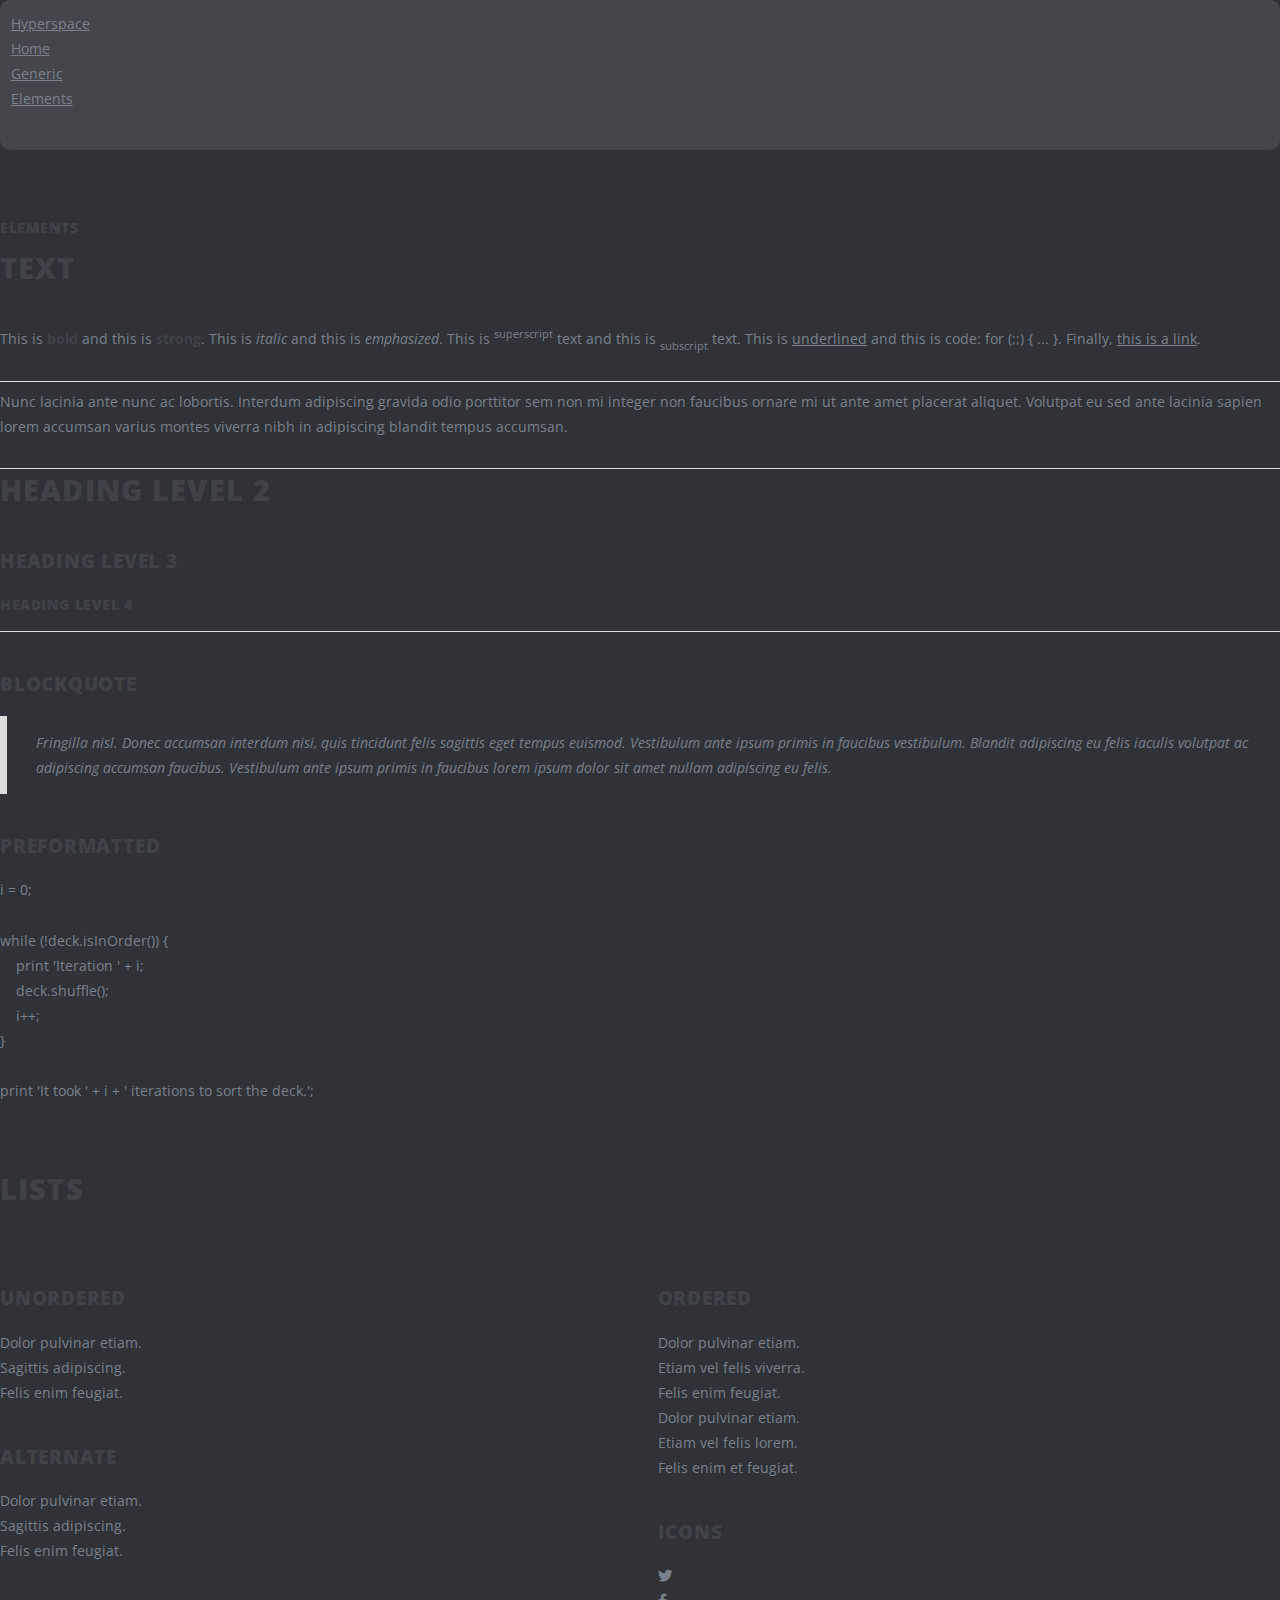
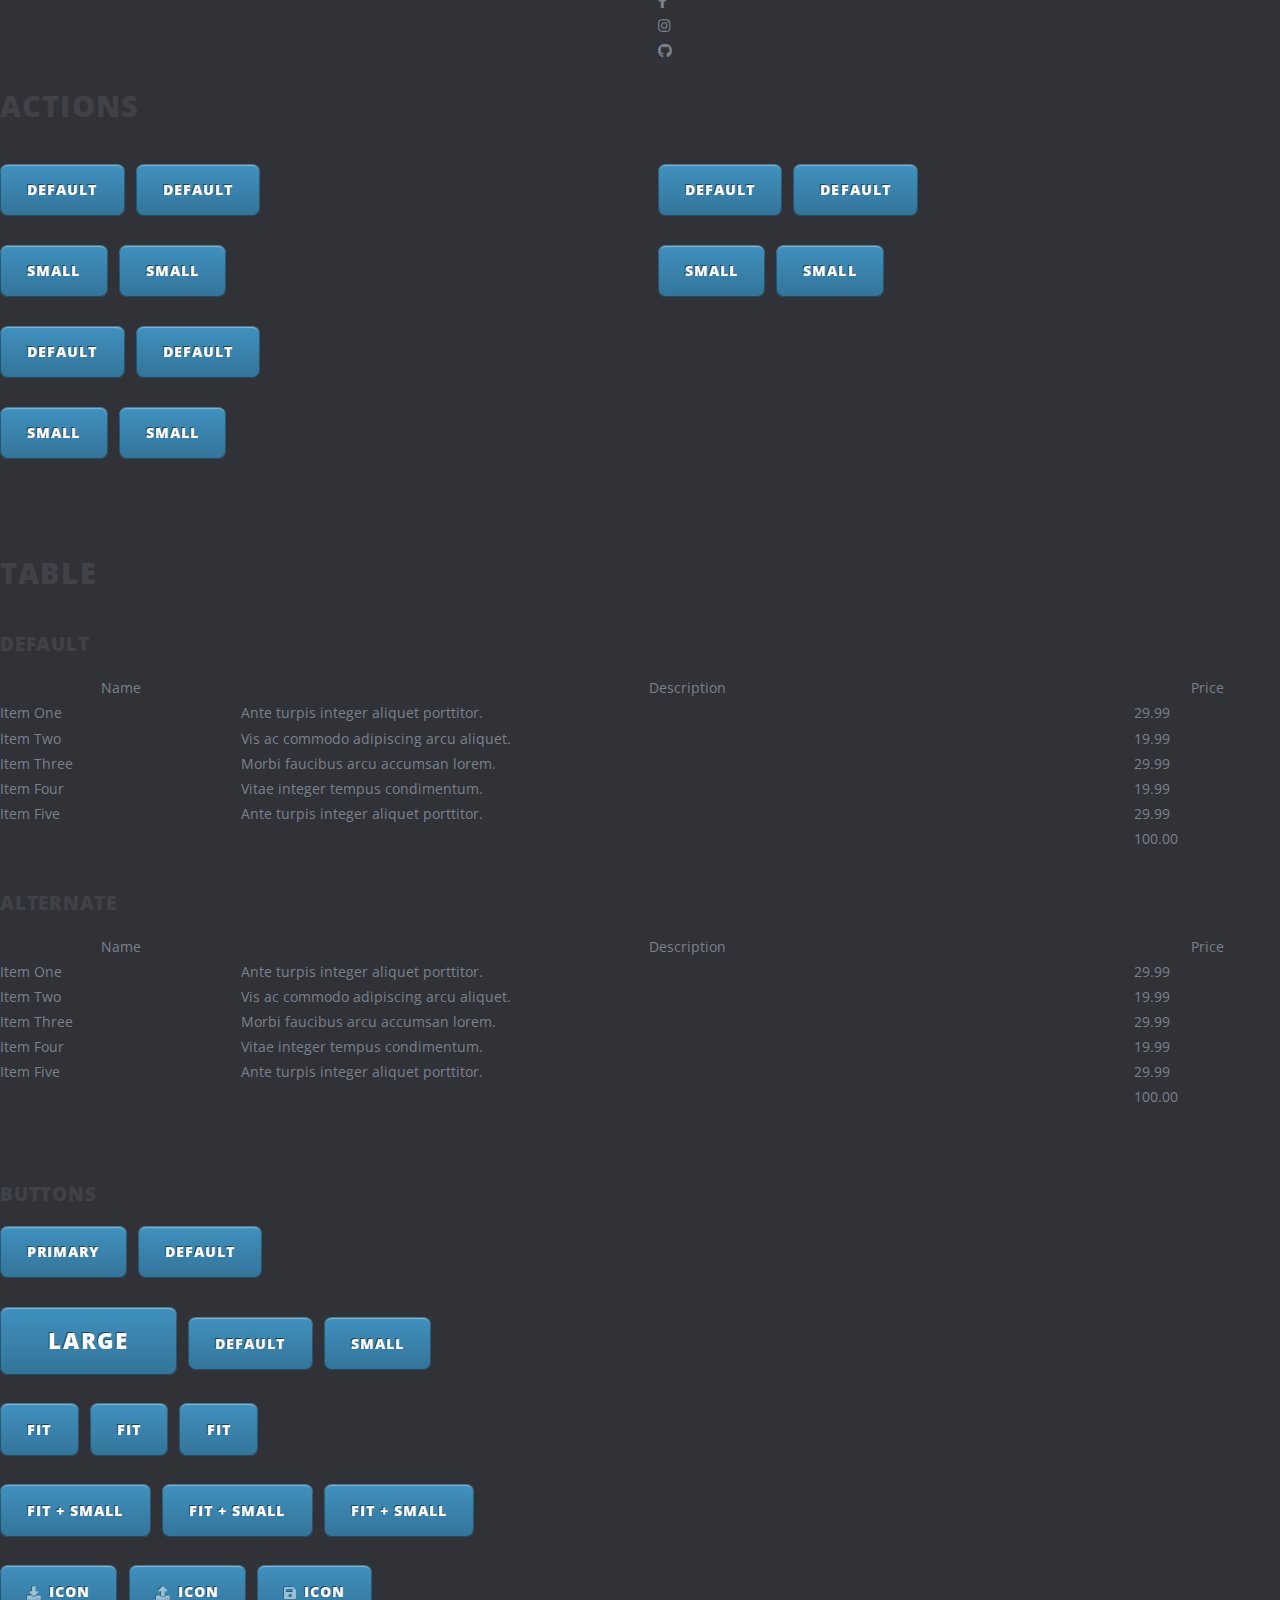
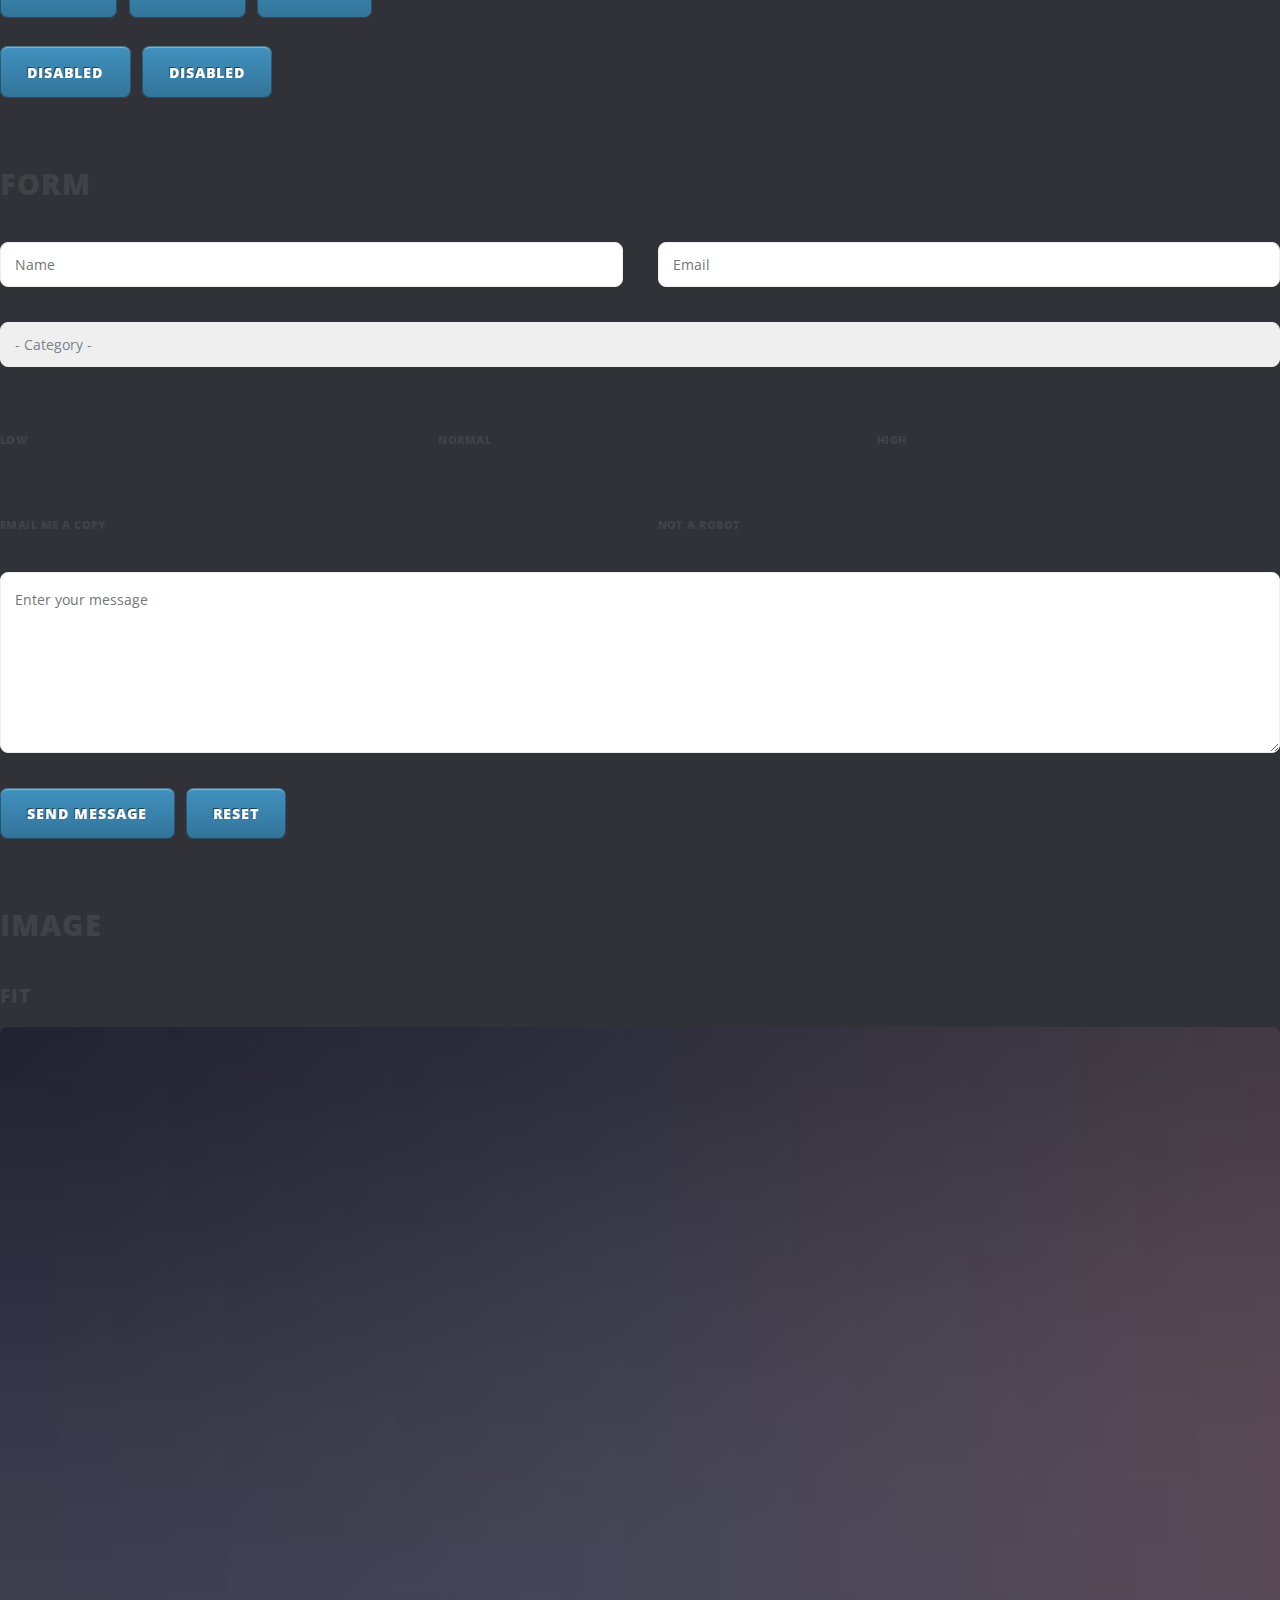
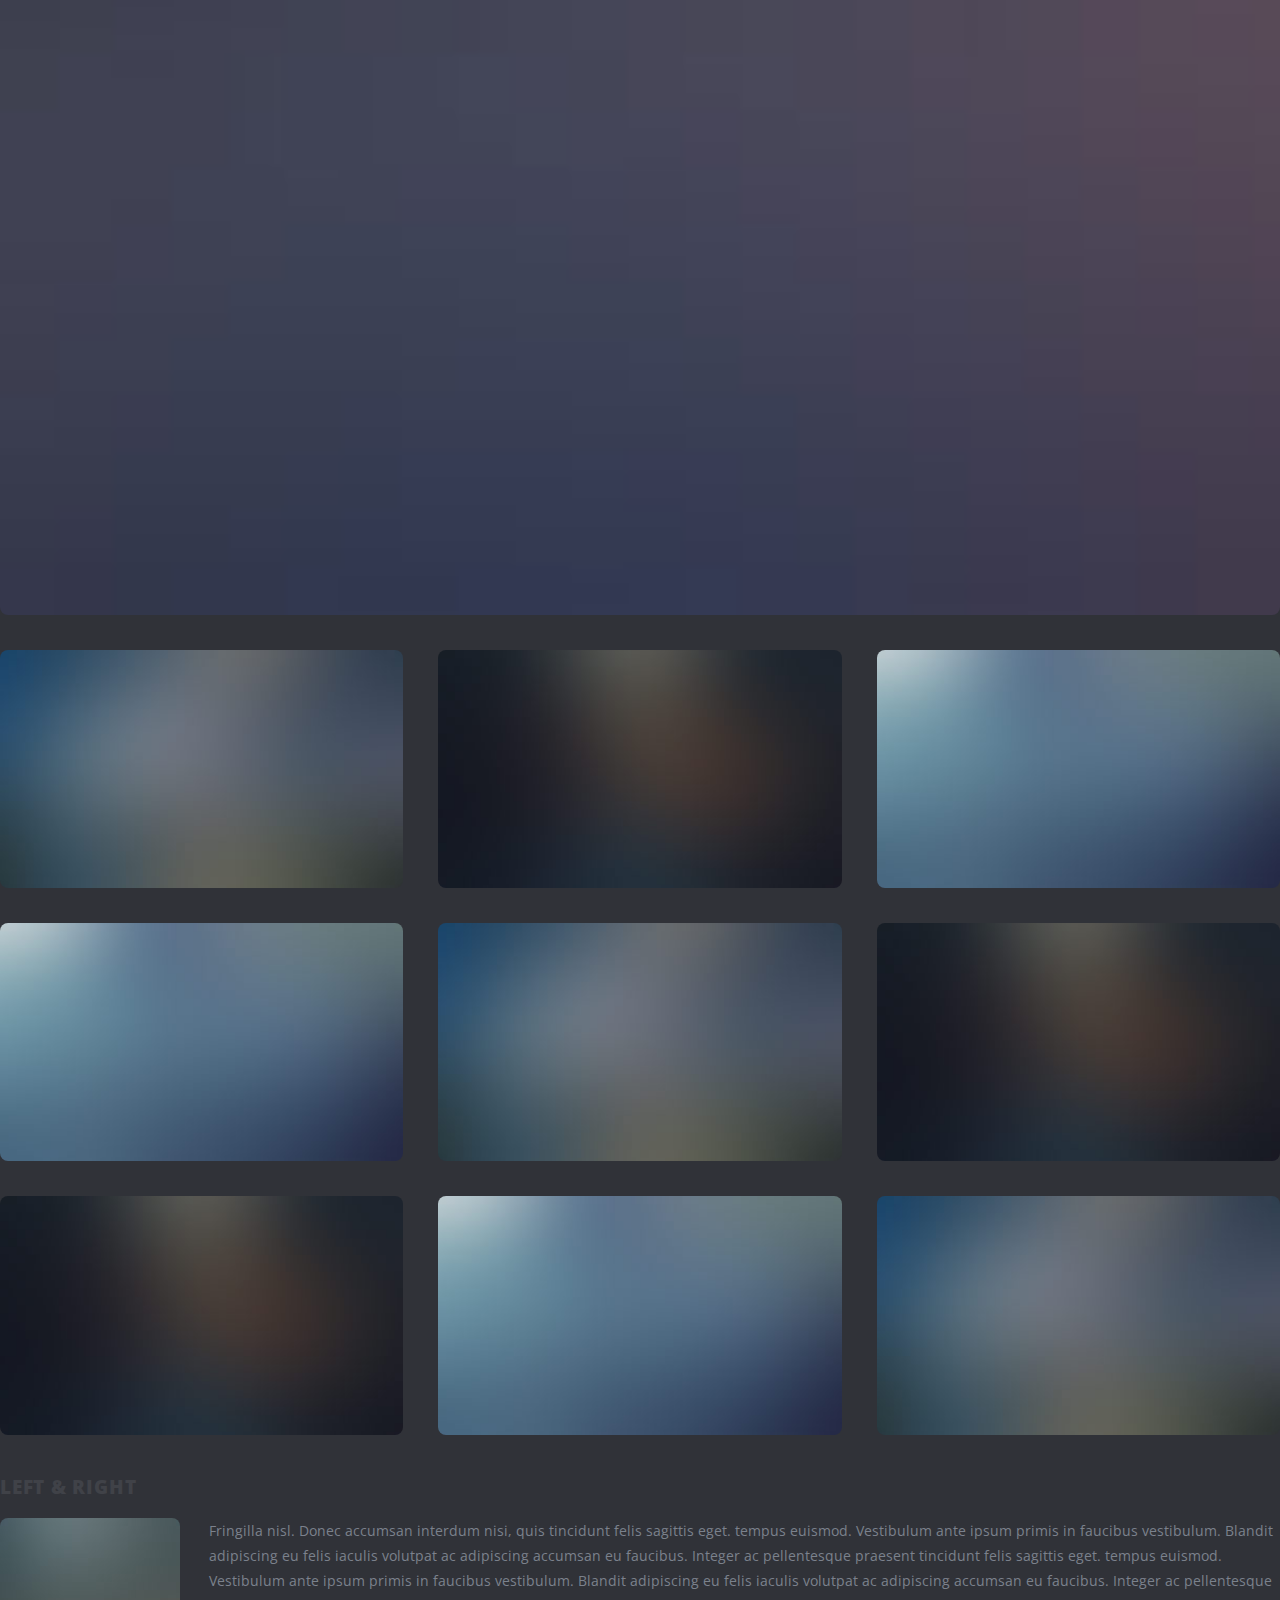
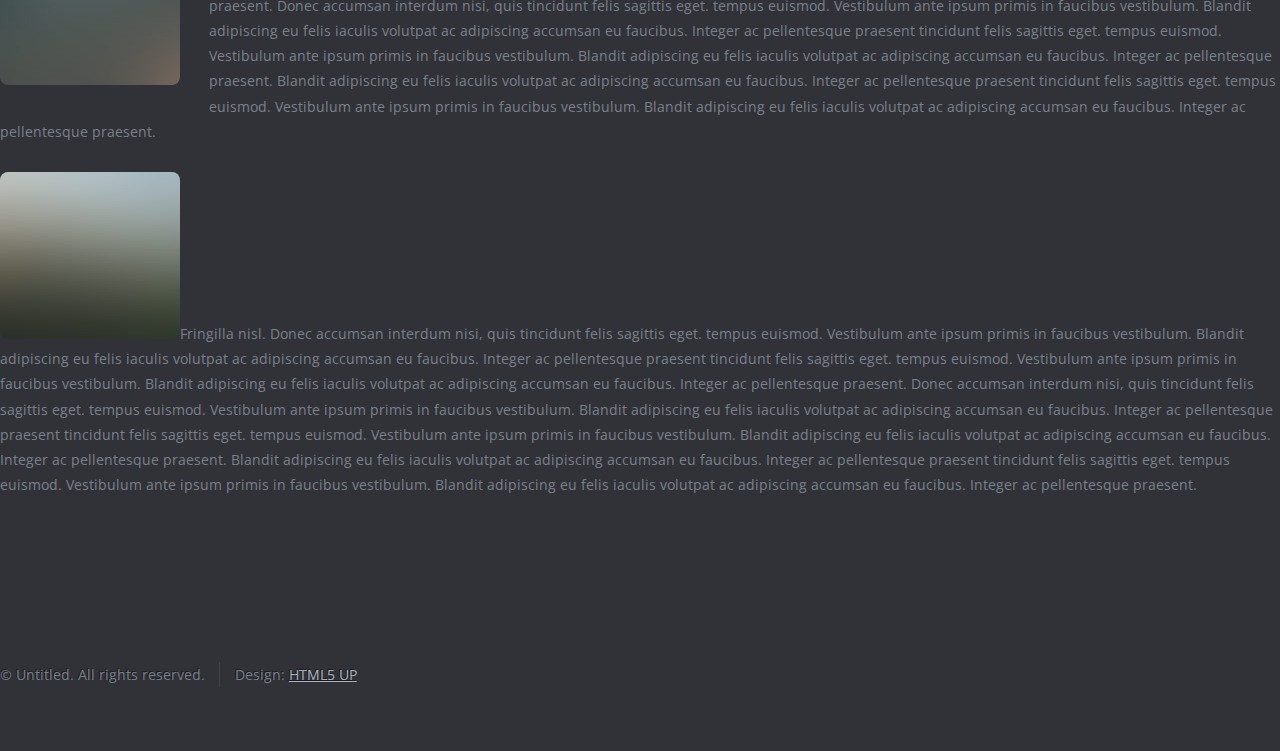
==== elements.html @ 019f1111 "nuevo inicio" ====
<!DOCTYPE HTML>
<!--
	Hyperspace by HTML5 UP
	html5up.net | @ajlkn
	Free for personal and commercial use under the CCA 3.0 license (html5up.net/license)
-->
<html>
	<head>
		<title>Elements - Hyperspace by HTML5 UP</title>
		<meta charset="utf-8" />
		<meta name="viewport" content="width=device-width, initial-scale=1, user-scalable=no" />
		<link rel="stylesheet" href="assets/css/main.css" />
		<noscript><link rel="stylesheet" href="assets/css/noscript.css" /></noscript>
	</head>
	<body class="is-preload">

		<!-- Header -->
			<header id="header">
				<a href="index.html" class="title">Hyperspace</a>
				<nav>
					<ul>
						<li><a href="index.html">Home</a></li>
						<li><a href="generic.html">Generic</a></li>
						<li><a href="elements.html"  class="active">Elements</a></li>
					</ul>
				</nav>
			</header>

		<!-- Wrapper -->
			<div id="wrapper">

				<!-- Main -->
					<section id="main" class="wrapper">
						<div class="inner">
							<h1 class="major">Elements</h1>

							<!-- Text -->
								<section>
									<h2>Text</h2>
									<p>This is <b>bold</b> and this is <strong>strong</strong>. This is <i>italic</i> and this is <em>emphasized</em>.
									This is <sup>superscript</sup> text and this is <sub>subscript</sub> text.
									This is <u>underlined</u> and this is code: <code>for (;;) { ... }</code>. Finally, <a href="#">this is a link</a>.</p>
									<hr />
									<p>Nunc lacinia ante nunc ac lobortis. Interdum adipiscing gravida odio porttitor sem non mi integer non faucibus ornare mi ut ante amet placerat aliquet. Volutpat eu sed ante lacinia sapien lorem accumsan varius montes viverra nibh in adipiscing blandit tempus accumsan.</p>
									<hr />
									<h2>Heading Level 2</h2>
									<h3>Heading Level 3</h3>
									<h4>Heading Level 4</h4>
									<hr />
									<h3>Blockquote</h3>
									<blockquote>Fringilla nisl. Donec accumsan interdum nisi, quis tincidunt felis sagittis eget tempus euismod. Vestibulum ante ipsum primis in faucibus vestibulum. Blandit adipiscing eu felis iaculis volutpat ac adipiscing accumsan faucibus. Vestibulum ante ipsum primis in faucibus lorem ipsum dolor sit amet nullam adipiscing eu felis.</blockquote>
									<h3>Preformatted</h3>
									<pre><code>i = 0;

while (!deck.isInOrder()) {
    print 'Iteration ' + i;
    deck.shuffle();
    i++;
}

print 'It took ' + i + ' iterations to sort the deck.';</code></pre>
								</section>

							<!-- Lists -->
								<section>
									<h2>Lists</h2>
									<div class="row">
										<div class="col-6 col-12-medium">
											<h3>Unordered</h3>
											<ul>
												<li>Dolor pulvinar etiam.</li>
												<li>Sagittis adipiscing.</li>
												<li>Felis enim feugiat.</li>
											</ul>
											<h3>Alternate</h3>
											<ul class="alt">
												<li>Dolor pulvinar etiam.</li>
												<li>Sagittis adipiscing.</li>
												<li>Felis enim feugiat.</li>
											</ul>
										</div>
										<div class="col-6 col-12-medium">
											<h3>Ordered</h3>
											<ol>
												<li>Dolor pulvinar etiam.</li>
												<li>Etiam vel felis viverra.</li>
												<li>Felis enim feugiat.</li>
												<li>Dolor pulvinar etiam.</li>
												<li>Etiam vel felis lorem.</li>
												<li>Felis enim et feugiat.</li>
											</ol>
											<h3>Icons</h3>
											<ul class="icons">
												<li><a href="#" class="icon brands fa-twitter"><span class="label">Twitter</span></a></li>
												<li><a href="#" class="icon brands fa-facebook-f"><span class="label">Facebook</span></a></li>
												<li><a href="#" class="icon brands fa-instagram"><span class="label">Instagram</span></a></li>
												<li><a href="#" class="icon brands fa-github"><span class="label">Github</span></a></li>
											</ul>
										</div>
									</div>
									<h2>Actions</h2>
									<div class="row">
										<div class="col-6 col-12-medium">
											<ul class="actions">
												<li><a href="#" class="button primary">Default</a></li>
												<li><a href="#" class="button">Default</a></li>
											</ul>
											<ul class="actions small">
												<li><a href="#" class="button primary small">Small</a></li>
												<li><a href="#" class="button small">Small</a></li>
											</ul>
											<ul class="actions stacked">
												<li><a href="#" class="button primary">Default</a></li>
												<li><a href="#" class="button">Default</a></li>
											</ul>
											<ul class="actions stacked">
												<li><a href="#" class="button primary small">Small</a></li>
												<li><a href="#" class="button small">Small</a></li>
											</ul>
										</div>
										<div class="col-6 col-12-medium">
											<ul class="actions stacked">
												<li><a href="#" class="button primary fit">Default</a></li>
												<li><a href="#" class="button fit">Default</a></li>
											</ul>
											<ul class="actions stacked">
												<li><a href="#" class="button primary small fit">Small</a></li>
												<li><a href="#" class="button small fit">Small</a></li>
											</ul>
										</div>
									</div>
								</section>

							<!-- Table -->
								<section>
									<h2>Table</h2>
									<h3>Default</h3>
									<div class="table-wrapper">
										<table>
											<thead>
												<tr>
													<th>Name</th>
													<th>Description</th>
													<th>Price</th>
												</tr>
											</thead>
											<tbody>
												<tr>
													<td>Item One</td>
													<td>Ante turpis integer aliquet porttitor.</td>
													<td>29.99</td>
												</tr>
												<tr>
													<td>Item Two</td>
													<td>Vis ac commodo adipiscing arcu aliquet.</td>
													<td>19.99</td>
												</tr>
												<tr>
													<td>Item Three</td>
													<td> Morbi faucibus arcu accumsan lorem.</td>
													<td>29.99</td>
												</tr>
												<tr>
													<td>Item Four</td>
													<td>Vitae integer tempus condimentum.</td>
													<td>19.99</td>
												</tr>
												<tr>
													<td>Item Five</td>
													<td>Ante turpis integer aliquet porttitor.</td>
													<td>29.99</td>
												</tr>
											</tbody>
											<tfoot>
												<tr>
													<td colspan="2"></td>
													<td>100.00</td>
												</tr>
											</tfoot>
										</table>
									</div>

									<h3>Alternate</h3>
									<div class="table-wrapper">
										<table class="alt">
											<thead>
												<tr>
													<th>Name</th>
													<th>Description</th>
													<th>Price</th>
												</tr>
											</thead>
											<tbody>
												<tr>
													<td>Item One</td>
													<td>Ante turpis integer aliquet porttitor.</td>
													<td>29.99</td>
												</tr>
												<tr>
													<td>Item Two</td>
													<td>Vis ac commodo adipiscing arcu aliquet.</td>
													<td>19.99</td>
												</tr>
												<tr>
													<td>Item Three</td>
													<td> Morbi faucibus arcu accumsan lorem.</td>
													<td>29.99</td>
												</tr>
												<tr>
													<td>Item Four</td>
													<td>Vitae integer tempus condimentum.</td>
													<td>19.99</td>
												</tr>
												<tr>
													<td>Item Five</td>
													<td>Ante turpis integer aliquet porttitor.</td>
													<td>29.99</td>
												</tr>
											</tbody>
											<tfoot>
												<tr>
													<td colspan="2"></td>
													<td>100.00</td>
												</tr>
											</tfoot>
										</table>
									</div>
								</section>

							<!-- Buttons -->
								<section>
									<h3>Buttons</h3>
									<ul class="actions">
										<li><a href="#" class="button primary">Primary</a></li>
										<li><a href="#" class="button">Default</a></li>
									</ul>
									<ul class="actions">
										<li><a href="#" class="button large">Large</a></li>
										<li><a href="#" class="button">Default</a></li>
										<li><a href="#" class="button small">Small</a></li>
									</ul>
									<ul class="actions fit">
										<li><a href="#" class="button primary fit">Fit</a></li>
										<li><a href="#" class="button fit">Fit</a></li>
										<li><a href="#" class="button fit">Fit</a></li>
									</ul>
									<ul class="actions fit small">
										<li><a href="#" class="button primary fit small">Fit + Small</a></li>
										<li><a href="#" class="button fit small">Fit + Small</a></li>
										<li><a href="#" class="button fit small">Fit + Small</a></li>
									</ul>
									<ul class="actions">
										<li><a href="#" class="button primary icon solid fa-download">Icon</a></li>
										<li><a href="#" class="button icon solid fa-upload">Icon</a></li>
										<li><a href="#" class="button icon solid fa-save">Icon</a></li>
									</ul>
									<ul class="actions">
										<li><span class="button primary disabled">Disabled</span></li>
										<li><span class="button disabled">Disabled</span></li>
									</ul>
								</section>

							<!-- Form -->
								<section>
									<h2>Form</h2>
									<form method="post" action="#">
										<div class="row gtr-uniform">
											<div class="col-6 col-12-xsmall">
												<input type="text" name="demo-name" id="demo-name" value="" placeholder="Name" />
											</div>
											<div class="col-6 col-12-xsmall">
												<input type="email" name="demo-email" id="demo-email" value="" placeholder="Email" />
											</div>
											<div class="col-12">
												<select name="demo-category" id="demo-category">
													<option value="">- Category -</option>
													<option value="1">Manufacturing</option>
													<option value="1">Shipping</option>
													<option value="1">Administration</option>
													<option value="1">Human Resources</option>
												</select>
											</div>
											<div class="col-4 col-12-small">
												<input type="radio" id="demo-priority-low" name="demo-priority" checked>
												<label for="demo-priority-low">Low</label>
											</div>
											<div class="col-4 col-12-small">
												<input type="radio" id="demo-priority-normal" name="demo-priority">
												<label for="demo-priority-normal">Normal</label>
											</div>
											<div class="col-4 col-12-small">
												<input type="radio" id="demo-priority-high" name="demo-priority">
												<label for="demo-priority-high">High</label>
											</div>
											<div class="col-6 col-12-small">
												<input type="checkbox" id="demo-copy" name="demo-copy">
												<label for="demo-copy">Email me a copy</label>
											</div>
											<div class="col-6 col-12-small">
												<input type="checkbox" id="demo-human" name="demo-human" checked>
												<label for="demo-human">Not a robot</label>
											</div>
											<div class="col-12">
												<textarea name="demo-message" id="demo-message" placeholder="Enter your message" rows="6"></textarea>
											</div>
											<div class="col-12">
												<ul class="actions">
													<li><input type="submit" value="Send Message" class="primary" /></li>
													<li><input type="reset" value="Reset" /></li>
												</ul>
											</div>
										</div>
									</form>
								</section>

							<!-- Image -->
								<section>
									<h2>Image</h2>
									<h3>Fit</h3>
									<div class="box alt">
										<div class="row gtr-uniform">
											<div class="col-12"><span class="image fit"><img src="images/pic04.jpg" alt="" /></span></div>
											<div class="col-4"><span class="image fit"><img src="images/pic01.jpg" alt="" /></span></div>
											<div class="col-4"><span class="image fit"><img src="images/pic02.jpg" alt="" /></span></div>
											<div class="col-4"><span class="image fit"><img src="images/pic03.jpg" alt="" /></span></div>
											<div class="col-4"><span class="image fit"><img src="images/pic03.jpg" alt="" /></span></div>
											<div class="col-4"><span class="image fit"><img src="images/pic01.jpg" alt="" /></span></div>
											<div class="col-4"><span class="image fit"><img src="images/pic02.jpg" alt="" /></span></div>
											<div class="col-4"><span class="image fit"><img src="images/pic02.jpg" alt="" /></span></div>
											<div class="col-4"><span class="image fit"><img src="images/pic03.jpg" alt="" /></span></div>
											<div class="col-4"><span class="image fit"><img src="images/pic01.jpg" alt="" /></span></div>
										</div>
									</div>
									<h3>Left &amp; Right</h3>
									<p><span class="image left"><img src="images/pic05.jpg" alt="" /></span>Fringilla nisl. Donec accumsan interdum nisi, quis tincidunt felis sagittis eget. tempus euismod. Vestibulum ante ipsum primis in faucibus vestibulum. Blandit adipiscing eu felis iaculis volutpat ac adipiscing accumsan eu faucibus. Integer ac pellentesque praesent tincidunt felis sagittis eget. tempus euismod. Vestibulum ante ipsum primis in faucibus vestibulum. Blandit adipiscing eu felis iaculis volutpat ac adipiscing accumsan eu faucibus. Integer ac pellentesque praesent. Donec accumsan interdum nisi, quis tincidunt felis sagittis eget. tempus euismod. Vestibulum ante ipsum primis in faucibus vestibulum. Blandit adipiscing eu felis iaculis volutpat ac adipiscing accumsan eu faucibus. Integer ac pellentesque praesent tincidunt felis sagittis eget. tempus euismod. Vestibulum ante ipsum primis in faucibus vestibulum. Blandit adipiscing eu felis iaculis volutpat ac adipiscing accumsan eu faucibus. Integer ac pellentesque praesent. Blandit adipiscing eu felis iaculis volutpat ac adipiscing accumsan eu faucibus. Integer ac pellentesque praesent tincidunt felis sagittis eget. tempus euismod. Vestibulum ante ipsum primis in faucibus vestibulum. Blandit adipiscing eu felis iaculis volutpat ac adipiscing accumsan eu faucibus. Integer ac pellentesque praesent.</p>
									<p><span class="image right"><img src="images/pic06.jpg" alt="" /></span>Fringilla nisl. Donec accumsan interdum nisi, quis tincidunt felis sagittis eget. tempus euismod. Vestibulum ante ipsum primis in faucibus vestibulum. Blandit adipiscing eu felis iaculis volutpat ac adipiscing accumsan eu faucibus. Integer ac pellentesque praesent tincidunt felis sagittis eget. tempus euismod. Vestibulum ante ipsum primis in faucibus vestibulum. Blandit adipiscing eu felis iaculis volutpat ac adipiscing accumsan eu faucibus. Integer ac pellentesque praesent. Donec accumsan interdum nisi, quis tincidunt felis sagittis eget. tempus euismod. Vestibulum ante ipsum primis in faucibus vestibulum. Blandit adipiscing eu felis iaculis volutpat ac adipiscing accumsan eu faucibus. Integer ac pellentesque praesent tincidunt felis sagittis eget. tempus euismod. Vestibulum ante ipsum primis in faucibus vestibulum. Blandit adipiscing eu felis iaculis volutpat ac adipiscing accumsan eu faucibus. Integer ac pellentesque praesent. Blandit adipiscing eu felis iaculis volutpat ac adipiscing accumsan eu faucibus. Integer ac pellentesque praesent tincidunt felis sagittis eget. tempus euismod. Vestibulum ante ipsum primis in faucibus vestibulum. Blandit adipiscing eu felis iaculis volutpat ac adipiscing accumsan eu faucibus. Integer ac pellentesque praesent.</p>
								</section>

						</div>
					</section>

			</div>

		<!-- Footer -->
			<footer id="footer" class="wrapper alt">
				<div class="inner">
					<ul class="menu">
						<li>&copy; Untitled. All rights reserved.</li><li>Design: <a href="http://html5up.net">HTML5 UP</a></li>
					</ul>
				</div>
			</footer>

		<!-- Scripts -->
			<script src="assets/js/jquery.min.js"></script>
			<script src="assets/js/jquery.scrollex.min.js"></script>
			<script src="assets/js/jquery.scrolly.min.js"></script>
			<script src="assets/js/browser.min.js"></script>
			<script src="assets/js/breakpoints.min.js"></script>
			<script src="assets/js/util.js"></script>
			<script src="assets/js/main.js"></script>

	</body>
</html>
---- assets/css/main.css ----
@import url("https://fonts.googleapis.com/css?family=Open+Sans:400,400italic,700,800");
@import url("fontawesome-all.min.css");

/*
	ZeroFour by HTML5 UP
	html5up.net | @ajlkn
	Free for personal and commercial use under the CCA 3.0 license (html5up.net/license)
*/

html, body, div, span, applet, object,
iframe, h1, h2, h3, h4, h5, h6, p, blockquote,
pre, a, abbr, acronym, address, big, cite,
code, del, dfn, em, img, ins, kbd, q, s, samp,
small, strike, strong, sub, sup, tt, var, b,
u, i, center, dl, dt, dd, ol, ul, li, fieldset,
form, label, legend, table, caption, tbody,
tfoot, thead, tr, th, td, article, aside,
canvas, details, embed, figure, figcaption,
footer, header, hgroup, menu, nav, output, ruby,
section, summary, time, mark, audio, video {
	margin: 0;
	padding: 0;
	border: 0;
	font-size: 100%;
	font: inherit;
	vertical-align: baseline;}

article, aside, details, figcaption, figure,
footer, header, hgroup, menu, nav, section {
	display: block;}

body {
	line-height: 1;
}

ol, ul {
	list-style: none;
}

blockquote, q {
	quotes: none;
}

	blockquote:before, blockquote:after, q:before, q:after {
		content: '';
		content: none;
	}

table {
	border-collapse: collapse;
	border-spacing: 0;
}

body {
	-webkit-text-size-adjust: none;
}

mark {
	background-color: transparent;
	color: inherit;
}

input::-moz-focus-inner {
	border: 0;
	padding: 0;
}

input, select, textarea {
	-moz-appearance: none;
	-webkit-appearance: none;
	-ms-appearance: none;
	appearance: none;
}

/* Basic */

	html {
		box-sizing: border-box;
	}

	*, *:before, *:after {
		box-sizing: inherit;
	}

	@-ms-viewport {
		width: device-width;
	}

	body {
		background: #303238 url("../../images/gato1.jpg");
	}

		body.is-preload * {
			-moz-transition: none !important;
			-webkit-transition: none !important;
			-ms-transition: none !important;
			transition: none !important;
			-moz-animation: none !important;
			-webkit-animation: none !important;
			-ms-animation: none !important;
			animation: none !important;
		}

	body, input, select, textarea {
		font-family: 'Open Sans', sans-serif;
		color: #7b818c;
		font-weight: 400;
		font-size: 11pt;
		line-height: 1.85em;
	}

	a {
		color: inherit;
		text-decoration: underline;
	}

		a:hover {
			text-decoration: none;
		}

	h1, h2, h3, h4, h5, h6 {
		text-transform: uppercase;
		font-weight: 800;
		letter-spacing: 0.04em;
		color: #404248;
		margin: 0 0 1em 0;
	}

	h1 a, h2 a, h3 a, h4 a, h5 a, h6 a {
		color: inherit;
		text-decoration: none;
		outline: 0;
	}

	h2 {
		font-size: 2em;
		margin: 0 0 1.5em 0;
		line-height: 1em;
	}

		h2.icon {
			line-height: 48px;
		}

			h2.icon:before {
				position: relative;
				top: 0.05em;
				margin-right: 0.5em;
				opacity: 0.25;
			}

	h3 {
		font-size: 1.35em;
		margin-top: 2em;
	}

	b, strong {
		color: #404248;
		font-weight: 700;
	}

	i, em {
		font-style: italic;
	}

	br.clear {
		clear: both;
	}

	sub {
		position: relative;
		top: 0.5em;
		font-size: 0.8em;
	}

	sup {
		position: relative;
		top: -0.5em;
		font-size: 0.8em;
	}

	hr {
		border: 0;
		border-top: solid 1px #ddd;
	}

	blockquote {
		border-left: solid 0.5em #ddd;
		padding: 1em 0 1em 2em;
		font-style: italic;
	}

	p, ul, ol, dl, table {
		margin-bottom: 2em;
	}

	.date {
		display: block;
		text-transform: uppercase;
		font-weight: 700;
		letter-spacing: 0.065em;
		font-size: 0.9em;
		color: #696969;
		margin: 0 0 0.25em 0;
	}

/* Container */

	.container {
		margin: 0 auto;
		max-width: calc(100% - 100px);
		width: 1200px;
	}

		@media screen and (max-width: 1280px) {

			.container {
				width: 100%;
			}

		}

		@media screen and (max-width: 980px) {

			.container {
				width: 100%;
			}

		}

		@media screen and (max-width: 736px) {

			.container {
				width: 100%;
				max-width: 100%;
			}

		}

/* Row */

	.row {
		display: flex;
		flex-wrap: wrap;
		box-sizing: border-box;
		align-items: stretch;
	}

		.row > * {
			box-sizing: border-box;
		}

		.row.gtr-uniform > * > :last-child {
			margin-bottom: 0;
		}

		.row.aln-left {
			justify-content: flex-start;
		}

		.row.aln-center {
			justify-content: center;
		}

		.row.aln-right {
			justify-content: flex-end;
		}

		.row.aln-top {
			align-items: flex-start;
		}

		.row.aln-middle {
			align-items: center;
		}

		.row.aln-bottom {
			align-items: flex-end;
		}

		.row > .imp {
			order: -1;
		}

		.row > .col-1 {
			width: 8.33333%;
		}

		.row > .off-1 {
			margin-left: 8.33333%;
		}

		.row > .col-2 {
			width: 16.66667%;
		}

		.row > .off-2 {
			margin-left: 16.66667%;
		}

		.row > .col-3 {
			width: 25%;
		}

		.row > .off-3 {
			margin-left: 25%;
		}

		.row > .col-4 {
			width: 33.33333%;
		}

		.row > .off-4 {
			margin-left: 33.33333%;
		}

		.row > .col-5 {
			width: 41.66667%;
		}

		.row > .off-5 {
			margin-left: 41.66667%;
		}

		.row > .col-6 {
			width: 50%;
		}

		.row > .off-6 {
			margin-left: 50%;
		}

		.row > .col-7 {
			width: 58.33333%;
		}

		.row > .off-7 {
			margin-left: 58.33333%;
		}

		.row > .col-8 {
			width: 66.66667%;
		}

		.row > .off-8 {
			margin-left: 66.66667%;
		}

		.row > .col-9 {
			width: 75%;
		}

		.row > .off-9 {
			margin-left: 75%;
		}

		.row > .col-10 {
			width: 83.33333%;
		}

		.row > .off-10 {
			margin-left: 83.33333%;
		}

		.row > .col-11 {
			width: 91.66667%;
		}

		.row > .off-11 {
			margin-left: 91.66667%;
		}

		.row > .col-12 {
			width: 100%;
		}

		.row > .off-12 {
			margin-left: 100%;
		}

		.row.gtr-0 {
			margin-top: 0px;
			margin-left: 0px;
		}

			.row.gtr-0 > * {
				padding: 0px 0 0 0px;
			}

			.row.gtr-0.gtr-uniform {
				margin-top: 0px;
			}

				.row.gtr-0.gtr-uniform > * {
					padding-top: 0px;
				}

		.row.gtr-25 {
			margin-top: -12.5px;
			margin-left: -12.5px;
		}

			.row.gtr-25 > * {
				padding: 12.5px 0 0 12.5px;
			}

			.row.gtr-25.gtr-uniform {
				margin-top: -12.5px;
			}

				.row.gtr-25.gtr-uniform > * {
					padding-top: 12.5px;
				}

		.row.gtr-50 {
			margin-top: -25px;
			margin-left: -25px;
		}

			.row.gtr-50 > * {
				padding: 25px 0 0 25px;
			}

			.row.gtr-50.gtr-uniform {
				margin-top: -25px;
			}

				.row.gtr-50.gtr-uniform > * {
					padding-top: 25px;
				}

		.row {
			margin-top: -50px;
			margin-left: -50px;
		}

			.row > * {
				padding: 50px 0 0 50px;
			}

			.row.gtr-uniform {
				margin-top: -50px;
			}

				.row.gtr-uniform > * {
					padding-top: 50px;
				}

		.row.gtr-150 {
			margin-top: -75px;
			margin-left: -75px;
		}

			.row.gtr-150 > * {
				padding: 75px 0 0 75px;
			}

			.row.gtr-150.gtr-uniform {
				margin-top: -75px;
			}

				.row.gtr-150.gtr-uniform > * {
					padding-top: 75px;
				}

		.row.gtr-200 {
			margin-top: -100px;
			margin-left: -100px;
		}

			.row.gtr-200 > * {
				padding: 100px 0 0 100px;
			}

			.row.gtr-200.gtr-uniform {
				margin-top: -100px;
			}

				.row.gtr-200.gtr-uniform > * {
					padding-top: 100px;
				}

		@media screen and (max-width: 1280px) {

			.row {
				display: flex;
				flex-wrap: wrap;
				box-sizing: border-box;
				align-items: stretch;
			}

				.row > * {
					box-sizing: border-box;
				}

				.row.gtr-uniform > * > :last-child {
					margin-bottom: 0;
				}

				.row.aln-left {
					justify-content: flex-start;
				}

				.row.aln-center {
					justify-content: center;
				}

				.row.aln-right {
					justify-content: flex-end;
				}

				.row.aln-top {
					align-items: flex-start;
				}

				.row.aln-middle {
					align-items: center;
				}

				.row.aln-bottom {
					align-items: flex-end;
				}

				.row > .imp-large {
					order: -1;
				}

				.row > .col-1-large {
					width: 8.33333%;
				}

				.row > .off-1-large {
					margin-left: 8.33333%;
				}

				.row > .col-2-large {
					width: 16.66667%;
				}

				.row > .off-2-large {
					margin-left: 16.66667%;
				}

				.row > .col-3-large {
					width: 25%;
				}

				.row > .off-3-large {
					margin-left: 25%;
				}

				.row > .col-4-large {
					width: 33.33333%;
				}

				.row > .off-4-large {
					margin-left: 33.33333%;
				}

				.row > .col-5-large {
					width: 41.66667%;
				}

				.row > .off-5-large {
					margin-left: 41.66667%;
				}

				.row > .col-6-large {
					width: 50%;
				}

				.row > .off-6-large {
					margin-left: 50%;
				}

				.row > .col-7-large {
					width: 58.33333%;
				}

				.row > .off-7-large {
					margin-left: 58.33333%;
				}

				.row > .col-8-large {
					width: 66.66667%;
				}

				.row > .off-8-large {
					margin-left: 66.66667%;
				}

				.row > .col-9-large {
					width: 75%;
				}

				.row > .off-9-large {
					margin-left: 75%;
				}

				.row > .col-10-large {
					width: 83.33333%;
				}

				.row > .off-10-large {
					margin-left: 83.33333%;
				}

				.row > .col-11-large {
					width: 91.66667%;
				}

				.row > .off-11-large {
					margin-left: 91.66667%;
				}

				.row > .col-12-large {
					width: 100%;
				}

				.row > .off-12-large {
					margin-left: 100%;
				}

				.row.gtr-0 {
					margin-top: 0px;
					margin-left: 0px;
				}

					.row.gtr-0 > * {
						padding: 0px 0 0 0px;
					}

					.row.gtr-0.gtr-uniform {
						margin-top: 0px;
					}

						.row.gtr-0.gtr-uniform > * {
							padding-top: 0px;
						}

				.row.gtr-25 {
					margin-top: -8.75px;
					margin-left: -8.75px;
				}

					.row.gtr-25 > * {
						padding: 8.75px 0 0 8.75px;
					}

					.row.gtr-25.gtr-uniform {
						margin-top: -8.75px;
					}

						.row.gtr-25.gtr-uniform > * {
							padding-top: 8.75px;
						}

				.row.gtr-50 {
					margin-top: -17.5px;
					margin-left: -17.5px;
				}

					.row.gtr-50 > * {
						padding: 17.5px 0 0 17.5px;
					}

					.row.gtr-50.gtr-uniform {
						margin-top: -17.5px;
					}

						.row.gtr-50.gtr-uniform > * {
							padding-top: 17.5px;
						}

				.row {
					margin-top: -35px;
					margin-left: -35px;
				}

					.row > * {
						padding: 35px 0 0 35px;
					}

					.row.gtr-uniform {
						margin-top: -35px;
					}

						.row.gtr-uniform > * {
							padding-top: 35px;
						}

				.row.gtr-150 {
					margin-top: -52.5px;
					margin-left: -52.5px;
				}

					.row.gtr-150 > * {
						padding: 52.5px 0 0 52.5px;
					}

					.row.gtr-150.gtr-uniform {
						margin-top: -52.5px;
					}

						.row.gtr-150.gtr-uniform > * {
							padding-top: 52.5px;
						}

				.row.gtr-200 {
					margin-top: -70px;
					margin-left: -70px;
				}

					.row.gtr-200 > * {
						padding: 70px 0 0 70px;
					}

					.row.gtr-200.gtr-uniform {
						margin-top: -70px;
					}

						.row.gtr-200.gtr-uniform > * {
							padding-top: 70px;
						}

		}

		@media screen and (max-width: 980px) {

			.row {
				display: flex;
				flex-wrap: wrap;
				box-sizing: border-box;
				align-items: stretch;
			}

				.row > * {
					box-sizing: border-box;
				}

				.row.gtr-uniform > * > :last-child {
					margin-bottom: 0;
				}

				.row.aln-left {
					justify-content: flex-start;
				}

				.row.aln-center {
					justify-content: center;
				}

				.row.aln-right {
					justify-content: flex-end;
				}

				.row.aln-top {
					align-items: flex-start;
				}

				.row.aln-middle {
					align-items: center;
				}

				.row.aln-bottom {
					align-items: flex-end;
				}

				.row > .imp-medium {
					order: -1;
				}

				.row > .col-1-medium {
					width: 8.33333%;
				}

				.row > .off-1-medium {
					margin-left: 8.33333%;
				}

				.row > .col-2-medium {
					width: 16.66667%;
				}

				.row > .off-2-medium {
					margin-left: 16.66667%;
				}

				.row > .col-3-medium {
					width: 25%;
				}

				.row > .off-3-medium {
					margin-left: 25%;
				}

				.row > .col-4-medium {
					width: 33.33333%;
				}

				.row > .off-4-medium {
					margin-left: 33.33333%;
				}

				.row > .col-5-medium {
					width: 41.66667%;
				}

				.row > .off-5-medium {
					margin-left: 41.66667%;
				}

				.row > .col-6-medium {
					width: 50%;
				}

				.row > .off-6-medium {
					margin-left: 50%;
				}

				.row > .col-7-medium {
					width: 58.33333%;
				}

				.row > .off-7-medium {
					margin-left: 58.33333%;
				}

				.row > .col-8-medium {
					width: 66.66667%;
				}

				.row > .off-8-medium {
					margin-left: 66.66667%;
				}

				.row > .col-9-medium {
					width: 75%;
				}

				.row > .off-9-medium {
					margin-left: 75%;
				}

				.row > .col-10-medium {
					width: 83.33333%;
				}

				.row > .off-10-medium {
					margin-left: 83.33333%;
				}

				.row > .col-11-medium {
					width: 91.66667%;
				}

				.row > .off-11-medium {
					margin-left: 91.66667%;
				}

				.row > .col-12-medium {
					width: 100%;
				}

				.row > .off-12-medium {
					margin-left: 100%;
				}

				.row.gtr-0 {
					margin-top: 0px;
					margin-left: 0px;
				}

					.row.gtr-0 > * {
						padding: 0px 0 0 0px;
					}

					.row.gtr-0.gtr-uniform {
						margin-top: 0px;
					}

						.row.gtr-0.gtr-uniform > * {
							padding-top: 0px;
						}

				.row.gtr-25 {
					margin-top: -12.5px;
					margin-left: -12.5px;
				}

					.row.gtr-25 > * {
						padding: 12.5px 0 0 12.5px;
					}

					.row.gtr-25.gtr-uniform {
						margin-top: -12.5px;
					}

						.row.gtr-25.gtr-uniform > * {
							padding-top: 12.5px;
						}

				.row.gtr-50 {
					margin-top: -25px;
					margin-left: -25px;
				}

					.row.gtr-50 > * {
						padding: 25px 0 0 25px;
					}

					.row.gtr-50.gtr-uniform {
						margin-top: -25px;
					}

						.row.gtr-50.gtr-uniform > * {
							padding-top: 25px;
						}

				.row {
					margin-top: -50px;
					margin-left: -50px;
				}

					.row > * {
						padding: 50px 0 0 50px;
					}

					.row.gtr-uniform {
						margin-top: -50px;
					}

						.row.gtr-uniform > * {
							padding-top: 50px;
						}

				.row.gtr-150 {
					margin-top: -75px;
					margin-left: -75px;
				}

					.row.gtr-150 > * {
						padding: 75px 0 0 75px;
					}

					.row.gtr-150.gtr-uniform {
						margin-top: -75px;
					}

						.row.gtr-150.gtr-uniform > * {
							padding-top: 75px;
						}

				.row.gtr-200 {
					margin-top: -100px;
					margin-left: -100px;
				}

					.row.gtr-200 > * {
						padding: 100px 0 0 100px;
					}

					.row.gtr-200.gtr-uniform {
						margin-top: -100px;
					}

						.row.gtr-200.gtr-uniform > * {
							padding-top: 100px;
						}

		}

		@media screen and (max-width: 736px) {

			.row {
				display: flex;
				flex-wrap: wrap;
				box-sizing: border-box;
				align-items: stretch;
			}

				.row > * {
					box-sizing: border-box;
				}

				.row.gtr-uniform > * > :last-child {
					margin-bottom: 0;
				}

				.row.aln-left {
					justify-content: flex-start;
				}

				.row.aln-center {
					justify-content: center;
				}

				.row.aln-right {
					justify-content: flex-end;
				}

				.row.aln-top {
					align-items: flex-start;
				}

				.row.aln-middle {
					align-items: center;
				}

				.row.aln-bottom {
					align-items: flex-end;
				}

				.row > .imp-small {
					order: -1;
				}

				.row > .col-1-small {
					width: 8.33333%;
				}

				.row > .off-1-small {
					margin-left: 8.33333%;
				}

				.row > .col-2-small {
					width: 16.66667%;
				}

				.row > .off-2-small {
					margin-left: 16.66667%;
				}

				.row > .col-3-small {
					width: 25%;
				}

				.row > .off-3-small {
					margin-left: 25%;
				}

				.row > .col-4-small {
					width: 33.33333%;
				}

				.row > .off-4-small {
					margin-left: 33.33333%;
				}

				.row > .col-5-small {
					width: 41.66667%;
				}

				.row > .off-5-small {
					margin-left: 41.66667%;
				}

				.row > .col-6-small {
					width: 50%;
				}

				.row > .off-6-small {
					margin-left: 50%;
				}

				.row > .col-7-small {
					width: 58.33333%;
				}

				.row > .off-7-small {
					margin-left: 58.33333%;
				}

				.row > .col-8-small {
					width: 66.66667%;
				}

				.row > .off-8-small {
					margin-left: 66.66667%;
				}

				.row > .col-9-small {
					width: 75%;
				}

				.row > .off-9-small {
					margin-left: 75%;
				}

				.row > .col-10-small {
					width: 83.33333%;
				}

				.row > .off-10-small {
					margin-left: 83.33333%;
				}

				.row > .col-11-small {
					width: 91.66667%;
				}

				.row > .off-11-small {
					margin-left: 91.66667%;
				}

				.row > .col-12-small {
					width: 100%;
				}

				.row > .off-12-small {
					margin-left: 100%;
				}

				.row.gtr-0 {
					margin-top: 0px;
					margin-left: 0px;
				}

					.row.gtr-0 > * {
						padding: 0px 0 0 0px;
					}

					.row.gtr-0.gtr-uniform {
						margin-top: 0px;
					}

						.row.gtr-0.gtr-uniform > * {
							padding-top: 0px;
						}

				.row.gtr-25 {
					margin-top: -2.5px;
					margin-left: -2.5px;
				}

					.row.gtr-25 > * {
						padding: 2.5px 0 0 2.5px;
					}

					.row.gtr-25.gtr-uniform {
						margin-top: -2.5px;
					}

						.row.gtr-25.gtr-uniform > * {
							padding-top: 2.5px;
						}

				.row.gtr-50 {
					margin-top: -5px;
					margin-left: -5px;
				}

					.row.gtr-50 > * {
						padding: 5px 0 0 5px;
					}

					.row.gtr-50.gtr-uniform {
						margin-top: -5px;
					}

						.row.gtr-50.gtr-uniform > * {
							padding-top: 5px;
						}

				.row {
					margin-top: -10px;
					margin-left: -10px;
				}

					.row > * {
						padding: 10px 0 0 10px;
					}

					.row.gtr-uniform {
						margin-top: -10px;
					}

						.row.gtr-uniform > * {
							padding-top: 10px;
						}

				.row.gtr-150 {
					margin-top: -15px;
					margin-left: -15px;
				}

					.row.gtr-150 > * {
						padding: 15px 0 0 15px;
					}

					.row.gtr-150.gtr-uniform {
						margin-top: -15px;
					}

						.row.gtr-150.gtr-uniform > * {
							padding-top: 15px;
						}

				.row.gtr-200 {
					margin-top: -20px;
					margin-left: -20px;
				}

					.row.gtr-200 > * {
						padding: 20px 0 0 20px;
					}

					.row.gtr-200.gtr-uniform {
						margin-top: -20px;
					}

						.row.gtr-200.gtr-uniform > * {
							padding-top: 20px;
						}

		}

/* Section/Article */

	section, article {
		margin-bottom: 5em;
	}

	section > :last-child,
	article > :last-child,
	section:last-child,
	article:last-child {
		margin-bottom: 0;
	}

	header {
		margin: 0 0 2em 0;
	}

		header h2, header h3 {
			margin: 0 0 0.25em 0;
		}

		header p {
			display: block;
			text-transform: uppercase;
			font-weight: 700;
			letter-spacing: 0.065em;
			font-size: 0.9em;
			color: #696969;
			margin: 0;
		}

			header p strong {
				color: #404248;
				font-weight: 800;
			}

	footer {
		margin: 2.5em 0 0 0;
	}

	header.major {
		border-bottom: solid 1px #dbdbdb;
		margin: 0 0 3em 0;
	}

		header.major:after {
			content: '';
			display: block;
			border-top: solid 1px #dbdbdb;
			height: 8px;
		}

		header.major h2, header.major h3 {
			margin: 0 0 1.2em 0;
		}

		header.major p {
			margin: 0 0 1.5em 0;
			position: relative;
			top: -1em;
		}

/* Forms */

	form label {
		display: block;
		text-transform: uppercase;
		font-weight: 800;
		letter-spacing: 0.04em;
		color: #404248;
		margin: 0 0 1em 0;
		font-size: 0.8em;
	}

	form input[type="text"],
	form input[type="email"],
	form input[type="password"],
	form select,
	form textarea {
		-webkit-appearance: none;
		display: block;
		width: 100%;
		border-radius: 8px;
		border: solid 1px #eee;
	}

	form input[type="text"]:focus,
	form input[type="email"]:focus,
	form input[type="password"]:focus,
	form select:focus,
	form textarea:focus {
		box-shadow: 0 0 2px 1px #4091bf;
	}

	form input[type="text"],
	form input[type="email"],
	form input[type="password"] {
		line-height: 3em;
		padding: 0 1em;
	}

	form select {
		line-height: 3em;
		padding: 0 1em;
	}

	form textarea {
		min-height: 9em;
		padding: 1em;
	}

	form ::-webkit-input-placeholder,
	form :-moz-placeholder,
	form ::-moz-placeholder,
	form :-ms-input-placeholder {
		color: #555 !important;
	}

	form ::-moz-focus-inner {
		border: 0;
	}

/* Tables */

	table {
		width: 100%;
	}

		table.default {
			width: 100%;
		}

			table.default tr {
				border-top: solid 1px #eee;
			}

				table.default tr:first-child {
					border-top: 0;
				}

			table.default td {
				padding: 0.5em 1em 0.5em 1em;
			}

			table.default th {
				text-align: left;
				padding: 0.5em 1em 0.5em 1em;
				text-transform: uppercase;
				font-weight: 800;
				letter-spacing: 0.04em;
				margin: 0 0 1em 0;
				font-size: 0.8em;
			}

			table.default thead {
				background: #404248;
				color: #fff;
			}

/* Image */

	.image {
		position: relative;
		display: inline-block;
	}

		.image img {
			display: block;
			width: 100%;
			border-radius: 8px;
		}

		.image:before {
			content: '';
			display: block;
			position: absolute;
			left: 0;
			top: 0;
			background: url("../../images/gato1.jpg");
			width: 100%;
			height: 100%;
			opacity: 0.75;
		}

		.image.fit {
			display: block;
			width: 100%;
		}

		.image.featured {
			display: block;
			width: 100%;
			margin: 0 0 2.5em 0;
		}

		.image.left {
			float: left;
			margin: 0 2em 2em 0;
		}

		.image.centered {
			display: block;
			margin: 0 0 2.5em 0;
		}

			.image.centered img {
				margin: 0 auto;
				width: auto;
			}

/* Button */

	input[type="button"],
	input[type="submit"],
	input[type="reset"],
	button,
	.button {
		background-image: -moz-linear-gradient(top, rgba(0, 0, 0, 0), rgba(0, 0, 0, 0.2)), url("images/bg02.png");
		background-image: -webkit-linear-gradient(top, rgba(0, 0, 0, 0), rgba(0, 0, 0, 0.2)), url("images/bg02.png");
		background-image: -ms-linear-gradient(top, rgba(0, 0, 0, 0), rgba(0, 0, 0, 0.2)), url("images/bg02.png");
		background-image: linear-gradient(top, rgba(0, 0, 0, 0), rgba(0, 0, 0, 0.2)), url("images/bg02.png");
		-moz-transition: background-color 0.2s ease-in-out;
		-webkit-transition: background-color 0.2s ease-in-out;
		-ms-transition: background-color 0.2s ease-in-out;
		transition: background-color 0.2s ease-in-out;
		-webkit-appearance: none;
		position: relative;
		display: inline-block;
		background-color: #4091bf;
		border-radius: 8px;
		box-shadow: inset 0px 0px 0px 1px rgba(0, 0, 0, 0.35), inset 0px 2px 1px 0px rgba(255, 255, 255, 0.35);
		text-shadow: -1px -1px 0 rgba(0, 0, 0, 0.5);
		color: #fff !important;
		text-decoration: none;
		text-transform: uppercase;
		font-weight: 800;
		font-size: 0.95em;
		letter-spacing: 0.075em;
		padding: 1em 2em;
		outline: 0;
		border: 0;
		white-space: nowrap;
		cursor: pointer;
	}

		input[type="button"].icon:before,
		input[type="submit"].icon:before,
		input[type="reset"].icon:before,
		button.icon:before,
		.button.icon:before {
			opacity: 0.5;
			margin-right: 0.5em;
			position: relative;
			top: 0.05em;
		}

		input[type="button"]:hover,
		input[type="submit"]:hover,
		input[type="reset"]:hover,
		button:hover,
		.button:hover {
			background-color: #50a1cf;
		}

		input[type="button"]:active,
		input[type="submit"]:active,
		input[type="reset"]:active,
		button:active,
		.button:active {
			background-color: #3081af;
		}

		input[type="button"].medium,
		input[type="submit"].medium,
		input[type="reset"].medium,
		button.medium,
		.button.medium {
			font-size: 1.25em;
			padding: 1em 2.25em;
		}

		input[type="button"].large,
		input[type="submit"].large,
		input[type="reset"].large,
		button.large,
		.button.large {
			font-size: 1.5em;
			padding: 1em 2.25em;
		}

		input[type="button"].alt,
		input[type="submit"].alt,
		input[type="reset"].alt,
		button.alt,
		.button.alt {
			background-color: #464a52;
		}

			input[type="button"].alt:hover,
			input[type="submit"].alt:hover,
			input[type="reset"].alt:hover,
			button.alt:hover,
			.button.alt:hover {
				background-color: #565a62;
			}

			input[type="button"].alt:active,
			input[type="submit"].alt:active,
			input[type="reset"].alt:active,
			button.alt:active,
			.button.alt:active {
				background-color: #363a42;
			}

/* List */

	dl.contact dt {
		display: block;
		text-transform: uppercase;
		font-weight: 700;
		letter-spacing: 0.065em;
		font-size: 0.9em;
		color: #696969;
		float: left;
		width: 6em;
	}

	dl.contact dd {
		margin: 0 0 1em 6em;
	}

	ul.default {
		list-style: disc;
		padding-left: 1em;
	}

		ul.default li {
			padding-left: 0.5em;
		}

	ul.actions li {
		display: inline-block;
		padding: 0 0 0 0.25em;
		margin: 0 0 0 0.25em;
	}

		ul.actions li:first-child {
			margin-left: 0;
			padding-left: 0;
		}

	ul.menu li {
		border-left: solid 1px #eee;
		display: inline-block;
		padding: 0 0 0 1em;
		margin: 0 0 0 1em;
	}

		ul.menu li:first-child {
			border-left: 0;
			margin-left: 0;
			padding-left: 0;
		}

	ul.divided li {
		border-top: solid 1px #eee;
		padding: 0.5em 0 0 0;
		margin: 0.5em 0 0 0;
	}

		ul.divided li:first-child {
			border-top: 0 !important;
			padding-top: 0 !important;
			margin-top: 0 !important;
		}

	ol.default {
		list-style: decimal;
		padding-left: 1.25em;
	}

		ol.default li {
			padding-left: 0.25em;
		}

/* Box */

	.box.excerpt {
		position: relative;
		overflow: hidden;
	}

		.box.excerpt header {
			margin: 0 0 1em 0;
		}

		.box.excerpt .image, .box.excerpt p {
			margin-bottom: 0;
		}

	.box.feature1 {
		text-align: center;
	}

		.box.feature1 header {
			margin-bottom: 3em;
		}

			.box.feature1 header.first h2 {
				font-size: 2.5em;
			}

			.box.feature1 header.first p {
				font-size: 1.2em;
			}

			.box.feature1 header.second {
				position: relative;
				display: inline-block;
				text-align: left;
				margin: 0 auto;
				white-space: nowrap;
				left: 24px;
			}

				.box.feature1 header.second p {
					line-height: 1em;
				}

				.box.feature1 header.second:before {
					font-size: 48px;
					position: absolute;
					right: 100%;
					margin-right: 18px;
					opacity: 0.5;
					bottom: -4px;
				}

	.box.feature2 {
		text-align: center;
	}

	.box.article-list article {
		border-bottom: solid 1px #dbdbdb;
		margin: 0 0 2.75em 0;
		padding: 0 0 2.75em 0;
	}

		.box.article-list article:last-child {
			border-bottom: 0;
			margin-bottom: 0;
			padding-bottom: 0;
		}

/* Icons */

	.icon {
		text-decoration: none;
		text-decoration: none;
	}

		.icon:before {
			-moz-osx-font-smoothing: grayscale;
			-webkit-font-smoothing: antialiased;
			display: inline-block;
			font-style: normal;
			font-variant: normal;
			text-rendering: auto;
			line-height: 1;
			text-transform: none !important;
			font-family: 'Font Awesome 5 Free';
			font-weight: 400;
		}

		.icon.solid:before {
			font-weight: 900;
		}

		.icon.brands:before {
			font-family: 'Font Awesome 5 Brands';
		}

		.icon > .label {
			display: none;
		}

/* Nav */

	#nav {
		position: absolute;
		right: 2em;
		top: 0;
		line-height: 5.5em;
	}

		#nav > ul > li {
			float: left;
			padding: 0 0.8em 0 0.8em;
		}

			#nav > ul > li > a, #nav > ul > li > span {
				color: #fff;
				text-decoration: none;
				text-transform: uppercase;
				font-weight: 800;
				font-size: 0.95em;
				letter-spacing: 0.075em;
				padding: 0.5em 0.8em 0.5em 0.8em;
				border-radius: 6px;
				outline: 0;
			}

			#nav > ul > li.active > a,
			#nav > ul > li.current_page_item > a,
			#nav > ul > li.active > span,
			#nav > ul > li.current_page_item > span {
				background: rgba(0, 0, 0, 0.15);
				box-shadow: inset 1px 1px 0px 0px rgba(0, 0, 0, 0.025), 1px 1px 0px 0px rgba(255, 255, 255, 0.025);
			}

			#nav > ul > li:last-child {
				padding-right: 0;
			}

			#nav > ul > li > ul {
				display: none;
			}

	.dropotron {
		background-image: -moz-linear-gradient(top, rgba(0, 0, 0, 0.35), rgba(0, 0, 0, 0)), url("images/bg02.png");
		background-image: -webkit-linear-gradient(top, rgba(0, 0, 0, 0.35), rgba(0, 0, 0, 0)), url("images/bg02.png");
		background-image: -ms-linear-gradient(top, rgba(0, 0, 0, 0.35), rgba(0, 0, 0, 0)), url("images/bg02.png");
		background-image: linear-gradient(top, rgba(0, 0, 0, 0.35), rgba(0, 0, 0, 0)), url("images/bg02.png");
		position: relative;
		background-color: #3B3E45;
		background-color: rgba(59, 62, 69, 0.9);
		border-radius: 8px;
		box-shadow: inset 0px 0px 0px 1px rgba(0, 0, 0, 0.5), inset 0px 0px 0px 2px rgba(255, 255, 255, 0.075), inset 0px 2px 1px 0px rgba(255, 255, 255, 0.2), 0px 2px 14px 0px rgba(0, 0, 0, 0.4);
		text-shadow: -1px -1px 0 rgba(0, 0, 0, 0.5);
		padding: 1.5em;
		line-height: 2.5em;
		min-width: 15em;
	}

		.dropotron.level-0 {
			border-top-left-radius: 0;
			border-top-right-radius: 0;
			margin-top: -2px;
			box-shadow: inset 0px 0px 0px 1px rgba(0, 0, 0, 0.5), inset 0px 0px 0px 2px rgba(255, 255, 255, 0.075), 0px 2px 14px 0px rgba(0, 0, 0, 0.4);
		}

		.dropotron a, .dropotron span {
			color: #aaa;
			text-decoration: none;
			text-transform: uppercase;
			font-weight: 800;
			font-size: 0.8em;
			letter-spacing: 0.075em;
			outline: 0;
		}

		.dropotron li:hover > a, .dropotron li:hover > span {
			color: #fff;
		}

/* Banner */

	#banner {
		text-align: center;
		width: 940px;
		margin: 0 auto;
		overflow: hidden;
		padding: 9em 0 6em 0;
	}

		#banner h2 {
			border: solid 1px rgba(255, 255, 255, 0.25);
			border-left: 0;
			border-right: 0;
			color: #fff;
			color: rgba(255, 255, 255, 0.75);
			font-size: 2.35em;
			font-weight: 700;
			line-height: 1.3em;
			margin: 0 0 1.5em 0;
		}

			#banner h2 strong {
				font-weight: 800;
				color: inherit;
			}

			#banner h2:before {
				content: '';
				display: block;
				border-top: solid 1px;
				border-color: #888;
				border-color: rgba(255, 255, 255, 0.25);
				margin: 10px 0 1.25em 0;
			}

			#banner h2:after {
				content: '';
				display: block;
				border-bottom: solid 1px;
				border-color: #888;
				border-color: rgba(255, 255, 255, 0.25);
				margin: 1.25em 0 10px 0;
			}

		#banner p {
			text-transform: uppercase;
			color: #fff;
			color: rgba(255, 255, 255, 0.75);
			font-size: 1.5em;
			font-weight: 700;
			line-height: 1.3em;
			letter-spacing: 0.04em;
			float: left;
			text-align: right;
			width: 60%;
			line-height: 1.5em;
			margin: 0;
		}

/* Sidebar */

	#sidebar h2 {
		font-size: 1.5em;
	}

/* Wrappers */

	#header-wrapper {
		background: url("../../images/gato1.jpg"), url("../../images/header.jpg");
		background-position: top left, center center;
		background-size: auto, cover;
		padding: 3em 0;
	}

	#main-wrapper {
		background: #fff;
	}

	#footer-wrapper {
		background-image: -moz-linear-gradient(top, rgba(0, 0, 0, 0), rgba(0, 0, 0, 0.5)), url("images/bg03.png"), url("images/bg02.png");
		background-image: -webkit-linear-gradient(top, rgba(0, 0, 0, 0), rgba(0, 0, 0, 0.5)), url("images/bg03.png"), url("images/bg02.png");
		background-image: -ms-linear-gradient(top, rgba(0, 0, 0, 0), rgba(0, 0, 0, 0.5)), url("images/bg03.png"), url("images/bg02.png");
		background-image: linear-gradient(top, rgba(0, 0, 0, 0), rgba(0, 0, 0, 0.5)), url("images/bg03.png"), url("images/bg02.png");
		position: relative;
		background-repeat: repeat-x, no-repeat, repeat;
		background-size: 100% 100%, 100% 15em, auto auto;
		background-position: top left, top center, top left;
		padding: 7em 0 7em 0;
	}

	.wrapper {
		padding: 7em 0 7em 0;
	}

		.wrapper > .inner {
			position: relative;
			z-index: 2;
		}

		.wrapper.style1 {
			position: relative;
			text-shadow: 1px 1px 0 #fff;
			background-color: #fff;
			background-image: url("images/bg03.png"), url("images/bg04.png"), url("images/bg02.png");
			background-repeat: no-repeat, no-repeat, repeat;
			background-size: 100% 15em, 100% 15em, auto auto;
			background-position: top center, bottom center, top left;
		}

		.wrapper.style3 {
			position: relative;
			text-shadow: 1px 1px 0 #fff;
			background-color: #fff;
			background-image: url("images/bg03.png"), url("images/bg02.png");
			background-repeat: no-repeat, repeat;
			background-size: 100% 15em, auto auto;
			background-position: top center, top left;
		}

/* Header */

	#header {
		position: relative;
		border-radius: 10px;
		background: rgba(255, 255, 255, 0.1);
		padding: 0.75em;
		margin-bottom: 0;
	}

		#header .inner {
			background-image: -moz-linear-gradient(top, rgba(0, 0, 0, 0), rgba(0, 0, 0, 0.35)), url("images/bg02.png");
			background-image: -webkit-linear-gradient(top, rgba(0, 0, 0, 0), rgba(0, 0, 0, 0.35)), url("images/bg02.png");
			background-image: -ms-linear-gradient(top, rgba(0, 0, 0, 0), rgba(0, 0, 0, 0.35)), url("images/bg02.png");
			background-image: linear-gradient(top, rgba(0, 0, 0, 0), rgba(0, 0, 0, 0.35)), url("images/bg02.png");
			position: relative;
			height: 5.5em;
			background-color: #3B3E45;
			background-color: rgba(59, 62, 69, 0.9);
			border-radius: 8px;
			box-shadow: inset 0px 0px 0px 1px rgba(0, 0, 0, 0.45), inset 0px 2px 1px 0px rgba(255, 255, 255, 0.15);
			text-shadow: -1px -1px 0 rgba(0, 0, 0, 0.5);
		}

		#header h1 {
			position: absolute;
			left: 1.75em;
			top: 50%;
			margin-top: -0.65em;
			font-size: 1.5em;
			color: #fff;
		}

/* Footer */

	#footer {
		margin-bottom: 0;
		text-shadow: -1px -1px 0 rgba(0, 0, 0, 0.5);
		position: relative;
		z-index: 2;
	}

		#footer h2 {
			font-size: 1.35em;
			color: #fff;
		}

		#footer strong {
			color: #fff;
		}

		#footer a {
			color: #acb2bf;
		}

		#footer .button.alt {
			box-shadow: inset 0px 0px 0px 1px rgba(0, 0, 0, 0.75), inset 0px 2px 1px 0px rgba(255, 255, 255, 0.25);
		}

		#footer ul.divided li, #footer ul.menu li {
			border-color: #444;
			border-color: rgba(255, 255, 255, 0.075);
		}

		#footer ul.divided li a {
			text-decoration: none;
		}

		#footer ul.menu {
			margin: 0;
		}

		#footer dl.contact dt {
			color: #ddd;
		}

	#copyright {
		border-top: solid 1px;
		border-color: #444;
		border-color: rgba(255, 255, 255, 0.075);
		text-align: center;
		margin-top: 2em;
		padding: 3em 0 4em 0;
		color: inherit;
	}

		#copyright a {
			color: inherit;
		}

/* Large */

	@media screen and (max-width: 1280px) {

		/* Basic */

			body {
				line-height: 1.75em;
				font-size: 10.75pt;
			}

			input, select, textarea {
				line-height: 1.75em;
				font-size: 10.75pt;
			}

		/* Wrappers */

			#header-wrapper {
				padding: 2em 0;
			}

			body.homepage #header-wrapper {
				height: auto;
			}

			#footer-wrapper {
				padding: 4.5em 0 4.5em 0;
			}

			.wrapper {
				padding: 4.5em 0 4.5em 0;
			}

		/* Banner */

			#banner {
				width: 100%;
				padding: 4em 0 2em 0;
			}

				#banner h2 {
					font-size: 2.2em;
					line-height: 1.3em;
					margin: 0 0 1em 0;
				}

				#banner p {
					font-size: 1.25em;
					line-height: 1.75em;
					letter-spacing: 0.04em;
					float: none;
					text-align: center;
					width: 100%;
					margin: 0 0 2em 0;
				}

	}

/* Medium */

	#navPanel, #titleBar {
		display: none;
	}

	@media screen and (max-width: 980px) {

		/* Basic */

			html, body {
				overflow-x: hidden;
			}

		/* Box */

			.box.feature2 section {
				margin: 1em 0;
			}

		/* Nav */

			#page-wrapper {
				-moz-backface-visibility: hidden;
				-webkit-backface-visibility: hidden;
				-ms-backface-visibility: hidden;
				backface-visibility: hidden;
				-moz-transition: -moz-transform 0.5s ease;
				-webkit-transition: -webkit-transform 0.5s ease;
				-ms-transition: -ms-transform 0.5s ease;
				transition: transform 0.5s ease;
				padding-bottom: 1px;
			}

			#titleBar {
				-moz-backface-visibility: hidden;
				-webkit-backface-visibility: hidden;
				-ms-backface-visibility: hidden;
				backface-visibility: hidden;
				background-image: -moz-linear-gradient(top, rgba(0, 0, 0, 0), rgba(0, 0, 0, 0.35)), url("images/bg02.png");
				background-image: -webkit-linear-gradient(top, rgba(0, 0, 0, 0), rgba(0, 0, 0, 0.35)), url("images/bg02.png");
				background-image: -ms-linear-gradient(top, rgba(0, 0, 0, 0), rgba(0, 0, 0, 0.35)), url("images/bg02.png");
				background-image: linear-gradient(top, rgba(0, 0, 0, 0), rgba(0, 0, 0, 0.35)), url("images/bg02.png");
				-moz-transition: -moz-transform 0.5s ease;
				-webkit-transition: -webkit-transform 0.5s ease;
				-ms-transition: -ms-transform 0.5s ease;
				transition: transform 0.5s ease;
				background-color: rgba(59, 62, 69, 0.9);
				box-shadow: inset 0px 0px 0px 1px rgba(0, 0, 0, 0.5), inset 0px 0px 0px 2px rgba(255, 255, 255, 0.075), 0px 1px 6px 0px rgba(0, 0, 0, 0.35);
				display: block;
				height: 44px;
				left: 0;
				position: fixed;
				text-shadow: -1px -1px 0 black;
				top: 0;
				width: 100%;
				z-index: 10001;
			}

				#titleBar .title {
					display: block;
					text-transform: uppercase;
					font-weight: 800;
					letter-spacing: 0.04em;
					color: #fff;
					line-height: 44px;
					text-align: center;
				}

				#titleBar .toggle {
					text-decoration: none;
					position: absolute;
					left: 0;
					top: 0;
					width: 60px;
					height: 44px;
					opacity: 0.25;
				}

					#titleBar .toggle:before {
						-moz-osx-font-smoothing: grayscale;
						-webkit-font-smoothing: antialiased;
						display: inline-block;
						font-style: normal;
						font-variant: normal;
						text-rendering: auto;
						line-height: 1;
						text-transform: none !important;
						font-family: 'Font Awesome 5 Free';
						font-weight: 900;
					}

					#titleBar .toggle:before {
						display: inline-block;
						text-decoration: none;
						font-size: 18px;
						width: 44px;
						height: 44px;
						line-height: 44px;
						text-align: center;
						color: #fff;
						content: '\f0c9';
					}

					#titleBar .toggle:active {
						opacity: 0.5;
					}

			#navPanel {
				-moz-backface-visibility: hidden;
				-webkit-backface-visibility: hidden;
				-ms-backface-visibility: hidden;
				backface-visibility: hidden;
				background-image: -moz-linear-gradient(rgba(0, 0, 0, 0), rgba(0, 0, 0, 0.35)), url("../../images/gato1.jpg");
				background-image: -webkit-linear-gradient(rgba(0, 0, 0, 0), rgba(0, 0, 0, 0.35)), url("../../images/gato1.jpg");
				background-image: -ms-linear-gradient(rgba(0, 0, 0, 0), rgba(0, 0, 0, 0.35)), url("../../images/gato1.jpg");
				background-image: linear-gradient(rgba(0, 0, 0, 0), rgba(0, 0, 0, 0.35)), url("../../images/gato1.jpg");
				-moz-transform: translateX(-275px);
				-webkit-transform: translateX(-275px);
				-ms-transform: translateX(-275px);
				transform: translateX(-275px);
				-moz-transition: -moz-transform 0.5s ease;
				-webkit-transition: -webkit-transform 0.5s ease;
				-ms-transition: -ms-transform 0.5s ease;
				transition: transform 0.5s ease;
				background-color: #303238;
				box-shadow: inset -1px 0px 0px 0px rgba(0, 0, 0, 0.5), inset -2px 0px 0px rgba(255, 255, 255, 0.15), inset -2px 0px 10px 0px rgba(0, 0, 0, 0.35);
				display: block;
				height: 100%;
				left: 0;
				overflow-y: auto;
				position: fixed;
				top: 0;
				width: 275px;
				z-index: 10002;
			}

				#navPanel .link {
					display: block;
					color: #aaa;
					text-decoration: none;
					height: 44px;
					line-height: 44px;
					border-top: solid 1px rgba(255, 255, 255, 0.05);
					border-bottom: solid 1px rgba(0, 0, 0, 0.15);
					padding: 0 1em 0 1em;
					text-transform: uppercase;
					font-weight: 700;
					font-size: 0.95em;
					letter-spacing: 0.075em;
				}

					#navPanel .link:first-child {
						border-top: 0;
					}

					#navPanel .link:last-child {
						border-bottom: 0;
					}

				#navPanel .indent-1 {
					display: inline-block;
					width: 1em;
				}

				#navPanel .indent-2 {
					display: inline-block;
					width: 2em;
				}

				#navPanel .indent-3 {
					display: inline-block;
					width: 3em;
				}

				#navPanel .indent-4 {
					display: inline-block;
					width: 4em;
				}

				#navPanel .indent-5 {
					display: inline-block;
					width: 5em;
				}

				#navPanel .depth-0 {
					color: #fff;
				}

			body.navPanel-visible #page-wrapper {
				-moz-transform: translateX(275px);
				-webkit-transform: translateX(275px);
				-ms-transform: translateX(275px);
				transform: translateX(275px);
			}

			body.navPanel-visible #titleBar {
				-moz-transform: translateX(275px);
				-webkit-transform: translateX(275px);
				-ms-transform: translateX(275px);
				transform: translateX(275px);
			}

			body.navPanel-visible #navPanel {
				-moz-transform: translateX(0);
				-webkit-transform: translateX(0);
				-ms-transform: translateX(0);
				transform: translateX(0);
			}

		/* Header */

			#header, #nav {
				display: none;
			}

		/* Wrappers */

			#header-wrapper {
				display: none;
			}

			.homepage #header-wrapper {
				display: block;
				padding-top: 44px;
			}

			#main-wrapper {
				padding-top: 44px;
			}

			.homepage #main-wrapper {
				padding-top: 0;
			}

		/* Banner */

			#banner {
				padding: 8em 0 4em 0;
			}

				#banner br {
					display: none;
				}

		/* Sidebar */

			#sidebar {
				margin-top: 1em;
			}

	}

/* Small */

	@media screen and (max-width: 736px) {

		/* Basic */

			body, input, select, textarea {
				line-height: 1.75em;
				font-size: 10pt;
				letter-spacing: 0;
			}

			h2, h3, h4, h5, h6 {
				font-size: 13pt !important;
			}

			h2 {
				line-height: 1.5em;
			}

		/* Section/Article */

			section, article {
				margin-bottom: 3em;
			}

		/* Image */

			.image.left {
				width: 25%;
			}

		/* Button */

			.button {
				width: 100%;
				font-size: 1.1em;
				text-align: center;
				padding: 1em 0 1em 0;
				border-radius: 8px;
			}

		/* List */

			ul.menu li {
				display: block;
				border: 0 !important;
				padding: 0 !important;
				margin: 0 !important;
			}

			ul.actions li {
				display: block;
				padding: 0;
				margin: 1em 0 0 0;
			}

				ul.actions li:first-child {
					margin-top: 0;
				}

		/* Box */

			.box.excerpt .image-left {
				margin-right: 0;
			}

			.box.excerpt header {
				margin-left: 32%;
			}

			.box.excerpt p {
				clear: both;
			}

			.box.feature1 section {
				margin-bottom: 2em !important;
			}

			.box.spotlight {
				margin-top: 2em;
			}

		/* Wrappers */

			#header-wrapper {
				background-position: 35% 50%;
			}

			#footer-wrapper {
				padding: 3em 20px 3em 20px;
			}

				#footer-wrapper section, #footer-wrapper article {
					margin-bottom: 3em !important;
				}

			.wrapper {
				padding: 3em 20px 3em 20px;
			}

		/* Banner */

			#banner {
				padding: 40px 20px 40px 20px;
			}

				#banner h2 {
					font-size: 18pt !important;
				}

		/* Sidebar */

			#sidebar {
				margin-top: 2em;
			}

		/* Footer */

			#copyright {
				margin-top: 0;
				padding: 3em 0 1em 0;
			}

	}
---- assets/css/noscript.css ----
/*
	Hyperspace by HTML5 UP
	html5up.net | @ajlkn
	Free for personal and commercial use under the CCA 3.0 license (html5up.net/license)
*/

/* Spotlights */

	.spotlights > section > .image:before {
		opacity: 0 !important;
	}

	.spotlights > section > .content > .inner {
		-moz-transform: none !important;
		-webkit-transform: none !important;
		-ms-transform: none !important;
		transform: none !important;
		opacity: 1 !important;
	}

/* Wrapper */

	.wrapper > .inner {
		opacity: 1 !important;
		-moz-transform: none !important;
		-webkit-transform: none !important;
		-ms-transform: none !important;
		transform: none !important;
	}

/* Sidebar */

	#sidebar > .inner {
		opacity: 1 !important;
	}

	#sidebar nav > ul > li {
		-moz-transform: none !important;
		-webkit-transform: none !important;
		-ms-transform: none !important;
		transform: none !important;
		opacity: 1 !important;
	}
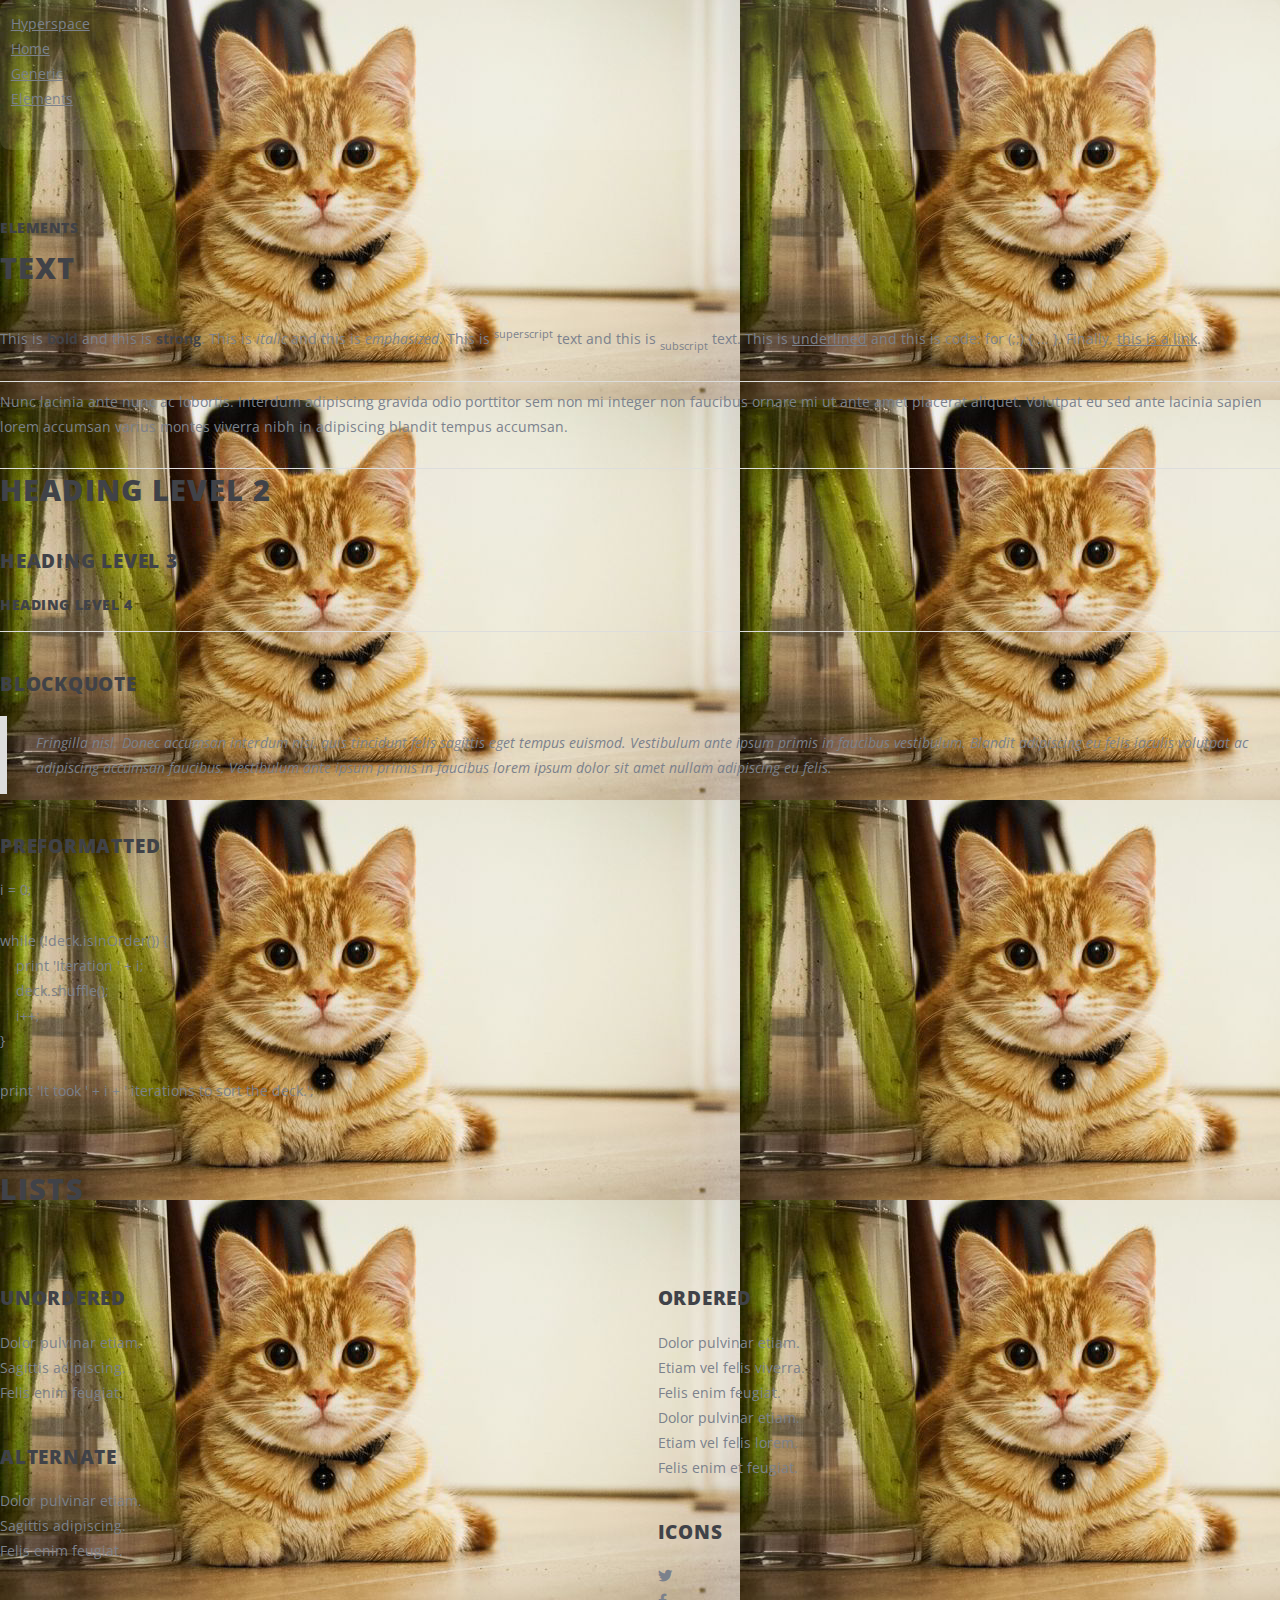
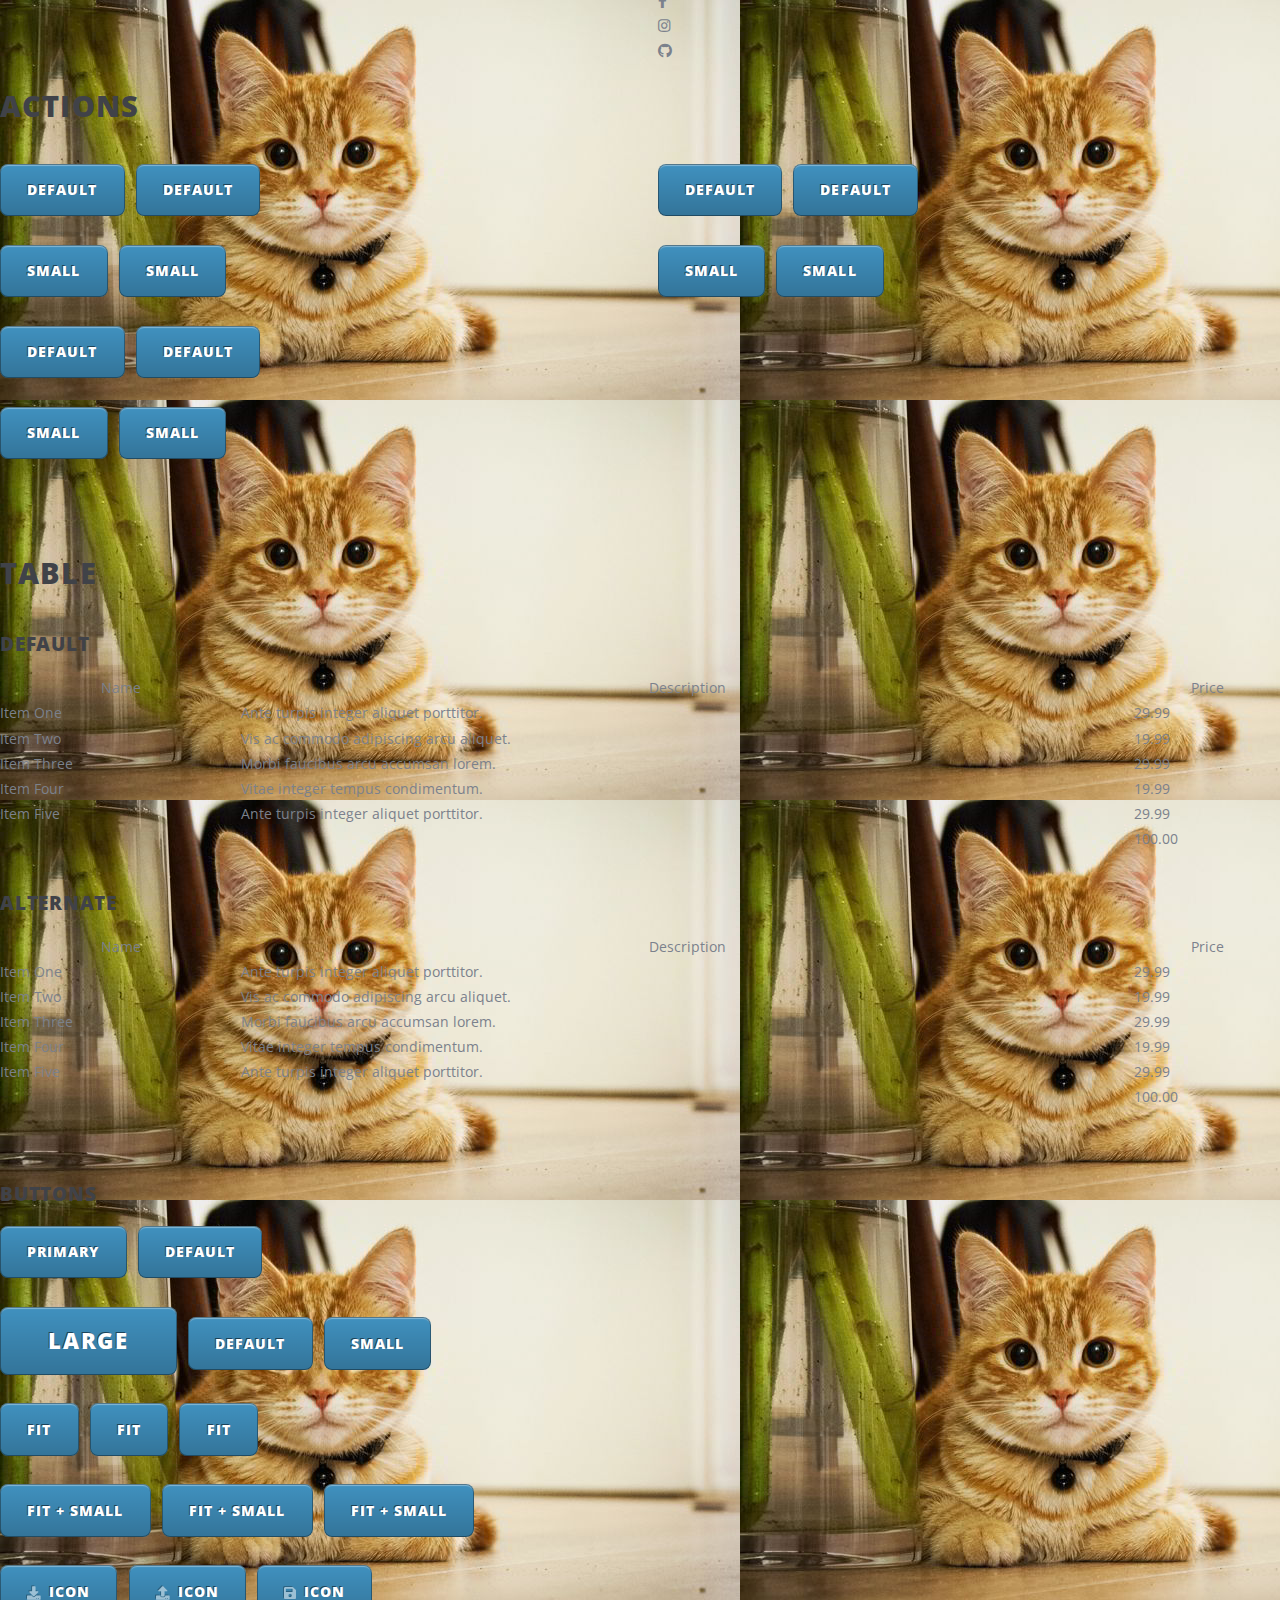
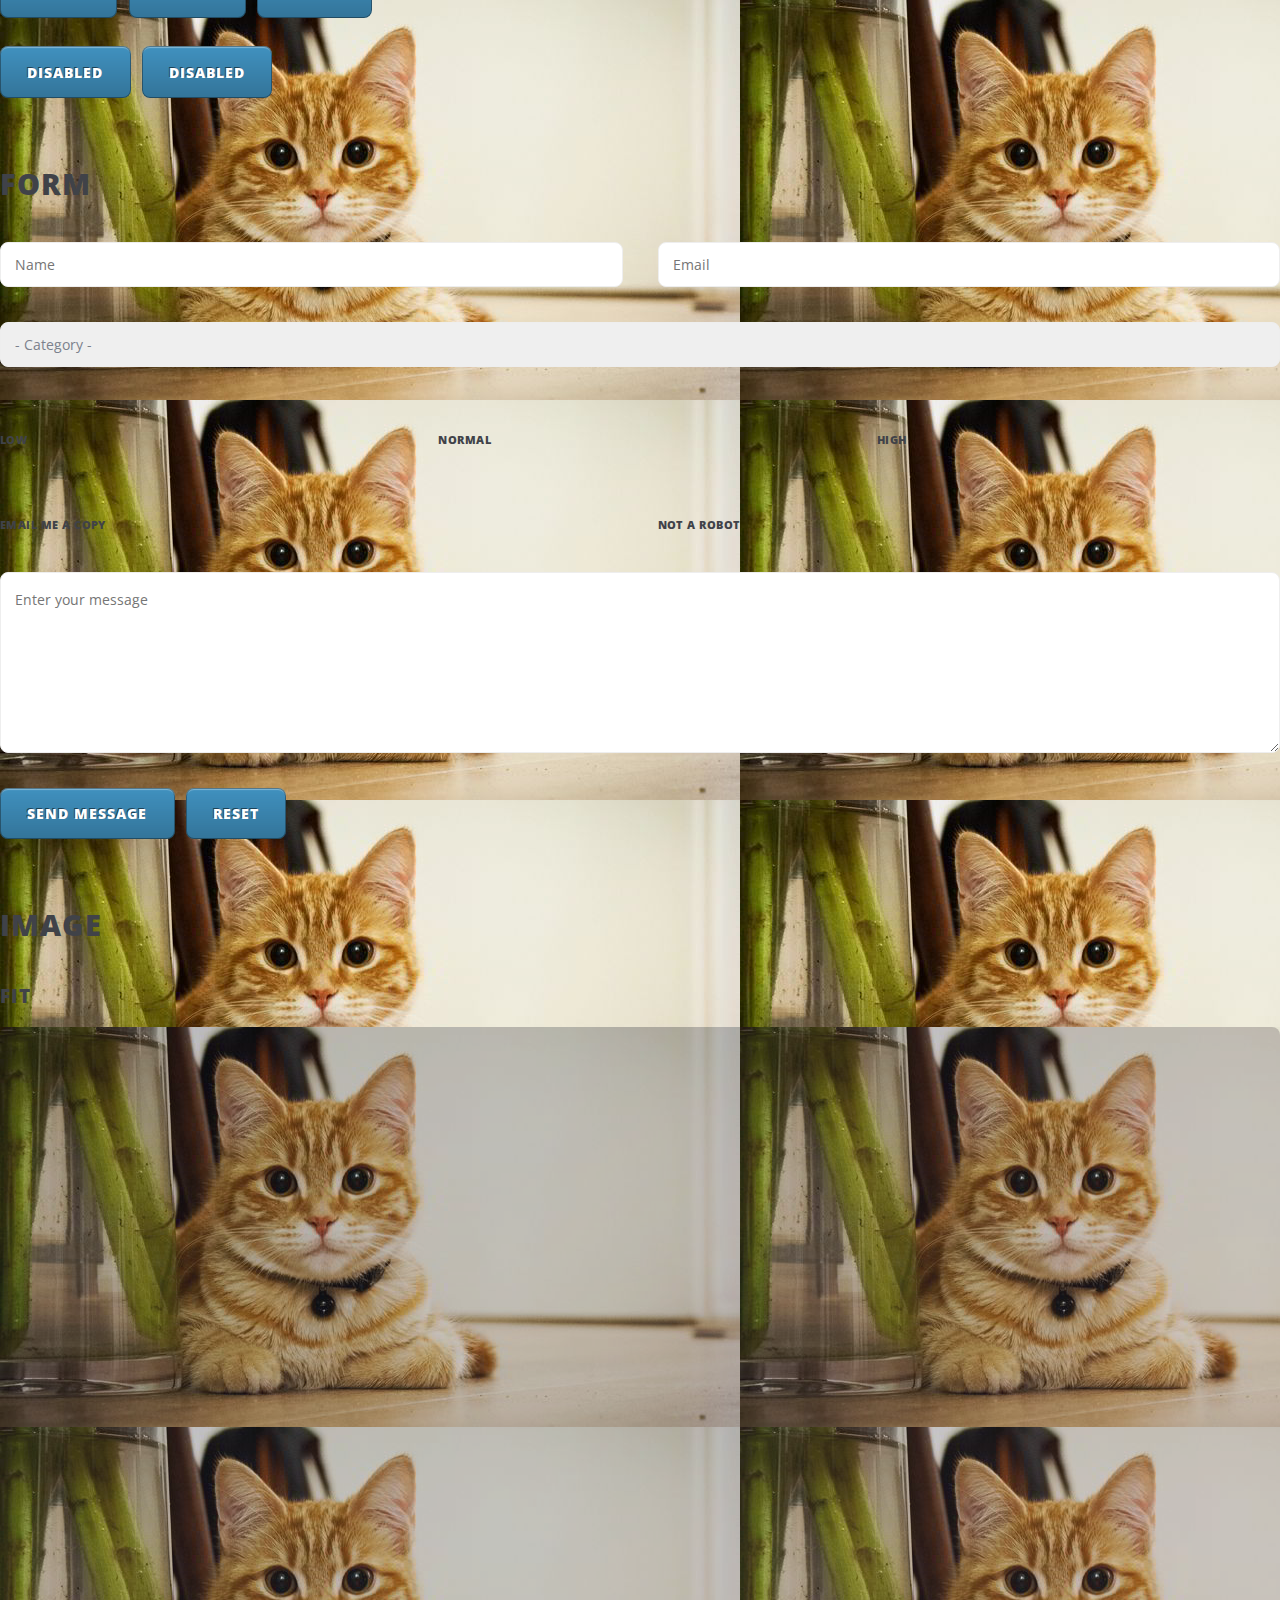
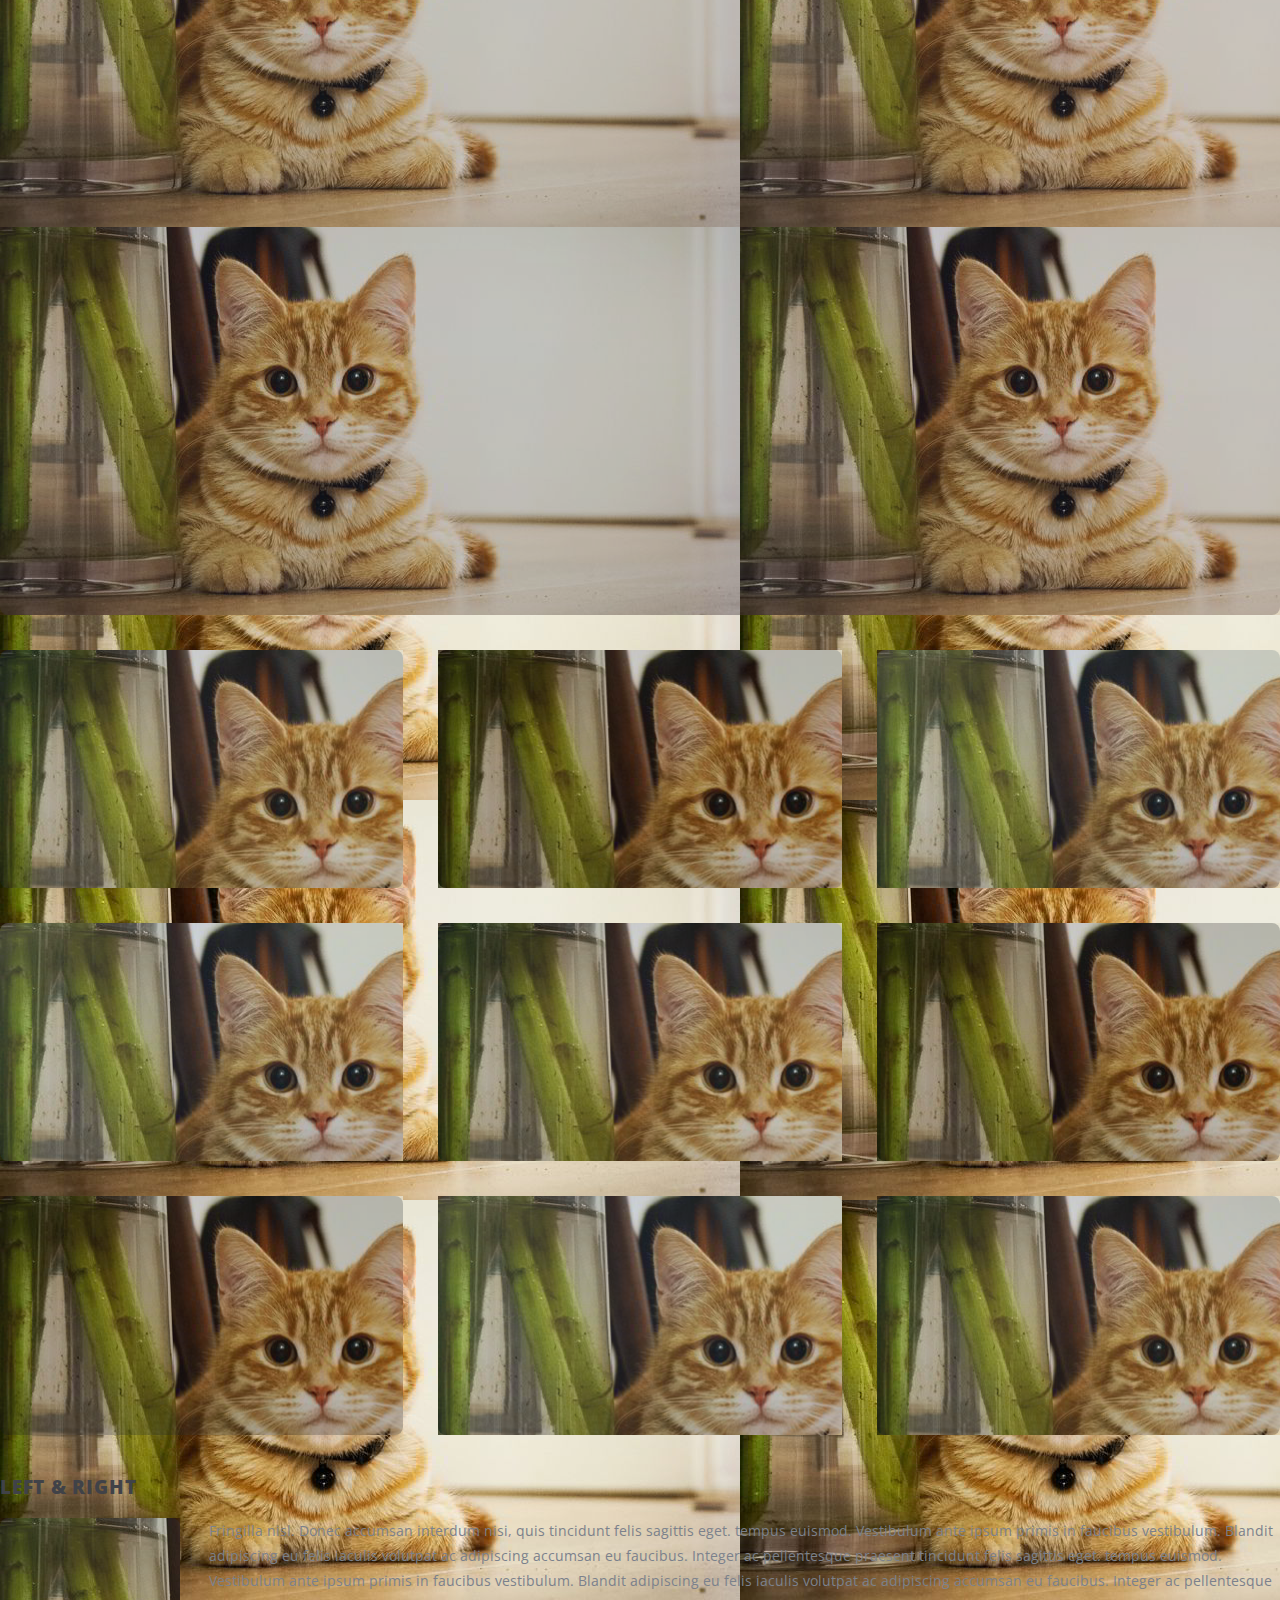
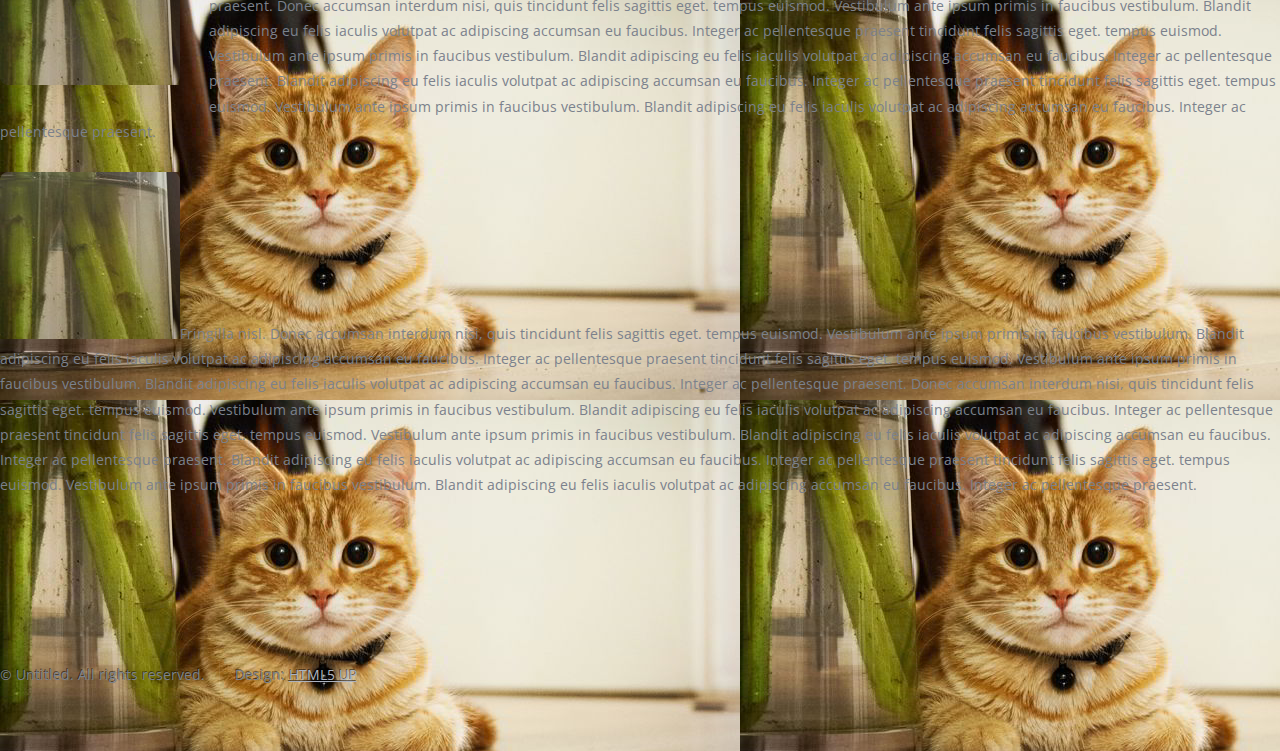
==== commit 7a6f9bc4: "final" ====
--- a/elements.html
+++ b/elements.html
@@ -360,4 +360,4 @@
 			<script src="assets/js/main.js"></script>
 
 	</body>
-</html>+</html>
